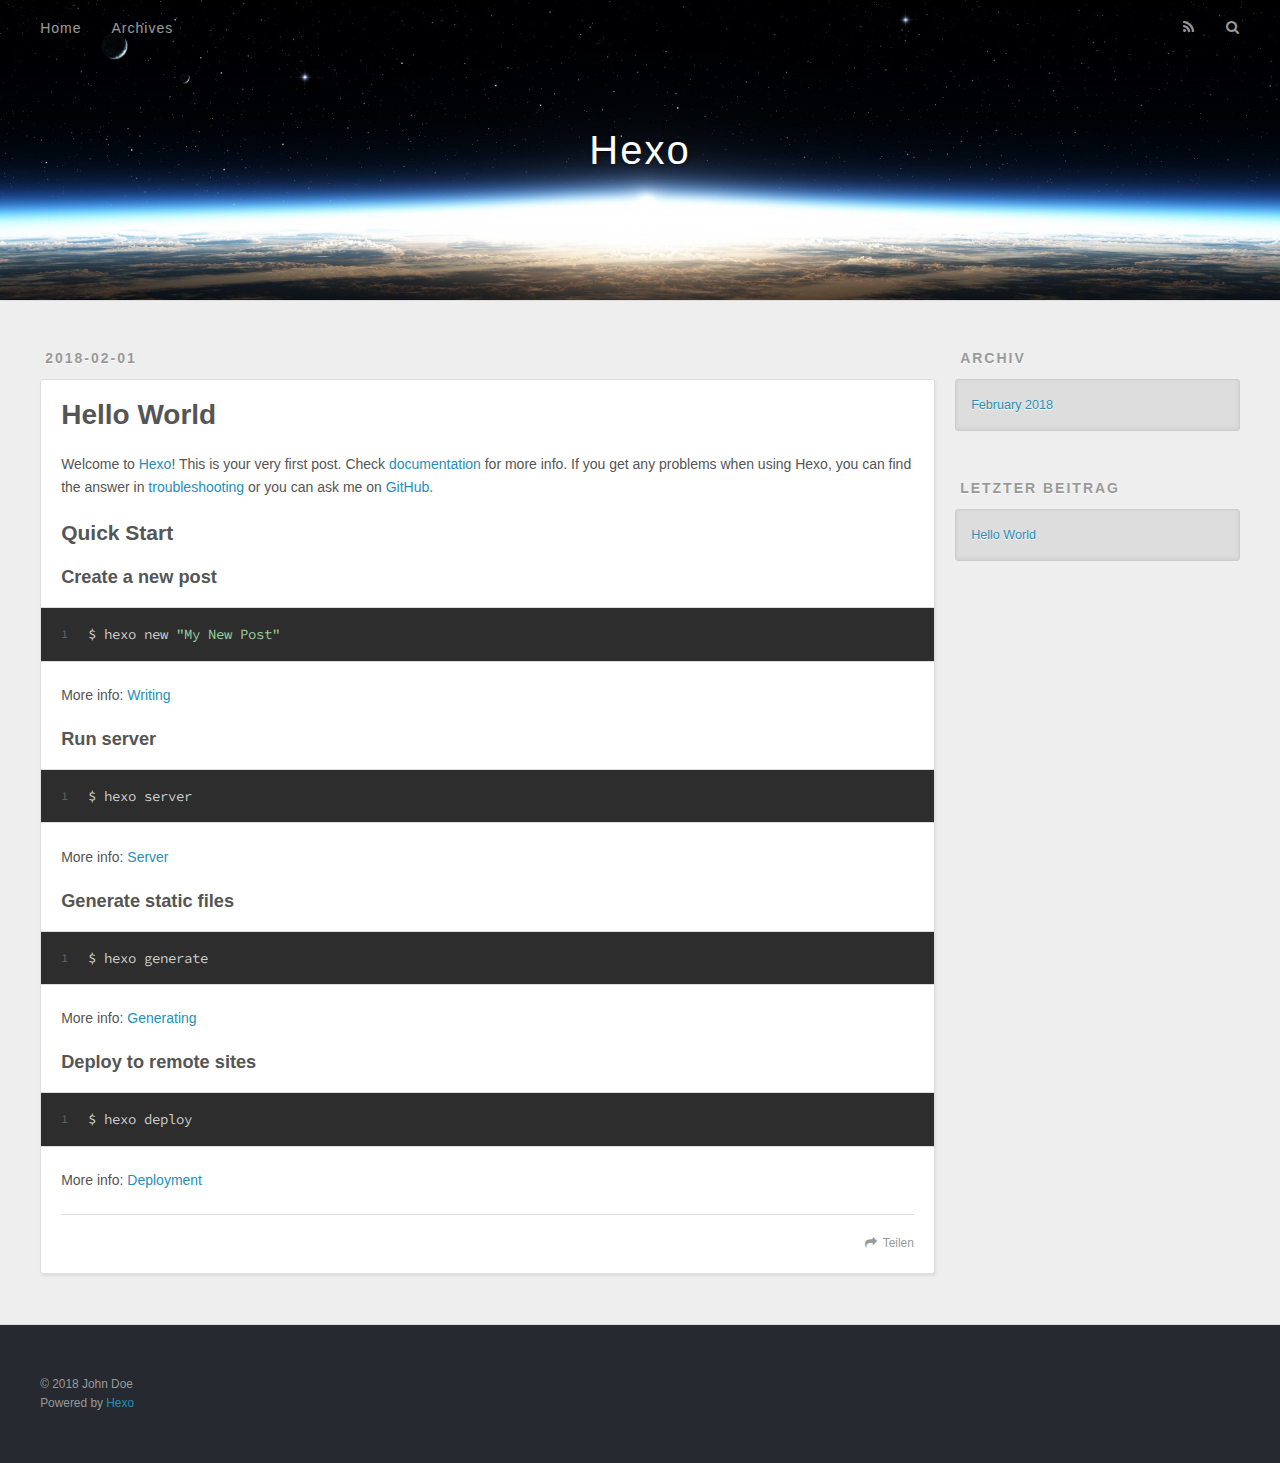
==== index.html @ 2f80a55a "Site updated: 2018-02-02 09:15:58" ====
<!DOCTYPE html>
<html>
<head>
  <meta charset="utf-8">
  

  
  <title>Hexo</title>
  <meta name="viewport" content="width=device-width, initial-scale=1, maximum-scale=1">
  <meta property="og:type" content="website">
<meta property="og:title" content="Hexo">
<meta property="og:url" content="http://yoursite.com/index.html">
<meta property="og:site_name" content="Hexo">
<meta name="twitter:card" content="summary">
<meta name="twitter:title" content="Hexo">
  
    <link rel="alternate" href="/atom.xml" title="Hexo" type="application/atom+xml">
  
  
    <link rel="icon" href="/favicon.png">
  
  
    <link href="//fonts.googleapis.com/css?family=Source+Code+Pro" rel="stylesheet" type="text/css">
  
  <link rel="stylesheet" href="/css/style.css">
</head>

<body>
  <div id="container">
    <div id="wrap">
      <header id="header">
  <div id="banner"></div>
  <div id="header-outer" class="outer">
    <div id="header-title" class="inner">
      <h1 id="logo-wrap">
        <a href="/" id="logo">Hexo</a>
      </h1>
      
    </div>
    <div id="header-inner" class="inner">
      <nav id="main-nav">
        <a id="main-nav-toggle" class="nav-icon"></a>
        
          <a class="main-nav-link" href="/">Home</a>
        
          <a class="main-nav-link" href="/archives">Archives</a>
        
      </nav>
      <nav id="sub-nav">
        
          <a id="nav-rss-link" class="nav-icon" href="/atom.xml" title="RSS Feed"></a>
        
        <a id="nav-search-btn" class="nav-icon" title="Suche"></a>
      </nav>
      <div id="search-form-wrap">
        <form action="//google.com/search" method="get" accept-charset="UTF-8" class="search-form"><input type="search" name="q" class="search-form-input" placeholder="Search"><button type="submit" class="search-form-submit">&#xF002;</button><input type="hidden" name="sitesearch" value="http://yoursite.com"></form>
      </div>
    </div>
  </div>
</header>
      <div class="outer">
        <section id="main">
  
    <article id="post-hello-world" class="article article-type-post" itemscope itemprop="blogPost">
  <div class="article-meta">
    <a href="/2018/02/01/hello-world/" class="article-date">
  <time datetime="2018-02-01T09:53:59.699Z" itemprop="datePublished">2018-02-01</time>
</a>
    
  </div>
  <div class="article-inner">
    
    
      <header class="article-header">
        
  
    <h1 itemprop="name">
      <a class="article-title" href="/2018/02/01/hello-world/">Hello World</a>
    </h1>
  

      </header>
    
    <div class="article-entry" itemprop="articleBody">
      
        <p>Welcome to <a href="https://hexo.io/" target="_blank" rel="noopener">Hexo</a>! This is your very first post. Check <a href="https://hexo.io/docs/" target="_blank" rel="noopener">documentation</a> for more info. If you get any problems when using Hexo, you can find the answer in <a href="https://hexo.io/docs/troubleshooting.html" target="_blank" rel="noopener">troubleshooting</a> or you can ask me on <a href="https://github.com/hexojs/hexo/issues" target="_blank" rel="noopener">GitHub</a>.</p>
<h2 id="Quick-Start"><a href="#Quick-Start" class="headerlink" title="Quick Start"></a>Quick Start</h2><h3 id="Create-a-new-post"><a href="#Create-a-new-post" class="headerlink" title="Create a new post"></a>Create a new post</h3><figure class="highlight bash"><table><tr><td class="gutter"><pre><span class="line">1</span><br></pre></td><td class="code"><pre><span class="line">$ hexo new <span class="string">"My New Post"</span></span><br></pre></td></tr></table></figure>
<p>More info: <a href="https://hexo.io/docs/writing.html" target="_blank" rel="noopener">Writing</a></p>
<h3 id="Run-server"><a href="#Run-server" class="headerlink" title="Run server"></a>Run server</h3><figure class="highlight bash"><table><tr><td class="gutter"><pre><span class="line">1</span><br></pre></td><td class="code"><pre><span class="line">$ hexo server</span><br></pre></td></tr></table></figure>
<p>More info: <a href="https://hexo.io/docs/server.html" target="_blank" rel="noopener">Server</a></p>
<h3 id="Generate-static-files"><a href="#Generate-static-files" class="headerlink" title="Generate static files"></a>Generate static files</h3><figure class="highlight bash"><table><tr><td class="gutter"><pre><span class="line">1</span><br></pre></td><td class="code"><pre><span class="line">$ hexo generate</span><br></pre></td></tr></table></figure>
<p>More info: <a href="https://hexo.io/docs/generating.html" target="_blank" rel="noopener">Generating</a></p>
<h3 id="Deploy-to-remote-sites"><a href="#Deploy-to-remote-sites" class="headerlink" title="Deploy to remote sites"></a>Deploy to remote sites</h3><figure class="highlight bash"><table><tr><td class="gutter"><pre><span class="line">1</span><br></pre></td><td class="code"><pre><span class="line">$ hexo deploy</span><br></pre></td></tr></table></figure>
<p>More info: <a href="https://hexo.io/docs/deployment.html" target="_blank" rel="noopener">Deployment</a></p>

      
    </div>
    <footer class="article-footer">
      <a data-url="http://yoursite.com/2018/02/01/hello-world/" data-id="cjd4bspwh0000u0qm6pnzemvw" class="article-share-link">Teilen</a>
      
      
    </footer>
  </div>
  
</article>


  


</section>
        
          <aside id="sidebar">
  
    

  
    

  
    
  
    
  <div class="widget-wrap">
    <h3 class="widget-title">Archiv</h3>
    <div class="widget">
      <ul class="archive-list"><li class="archive-list-item"><a class="archive-list-link" href="/archives/2018/02/">February 2018</a></li></ul>
    </div>
  </div>


  
    
  <div class="widget-wrap">
    <h3 class="widget-title">letzter Beitrag</h3>
    <div class="widget">
      <ul>
        
          <li>
            <a href="/2018/02/01/hello-world/">Hello World</a>
          </li>
        
      </ul>
    </div>
  </div>

  
</aside>
        
      </div>
      <footer id="footer">
  
  <div class="outer">
    <div id="footer-info" class="inner">
      &copy; 2018 John Doe<br>
      Powered by <a href="http://hexo.io/" target="_blank">Hexo</a>
    </div>
  </div>
</footer>
    </div>
    <nav id="mobile-nav">
  
    <a href="/" class="mobile-nav-link">Home</a>
  
    <a href="/archives" class="mobile-nav-link">Archives</a>
  
</nav>
    

<script src="//ajax.googleapis.com/ajax/libs/jquery/2.0.3/jquery.min.js"></script>


  <link rel="stylesheet" href="/fancybox/jquery.fancybox.css">
  <script src="/fancybox/jquery.fancybox.pack.js"></script>


<script src="/js/script.js"></script>



  </div>
</body>
</html>
---- css/style.css ----
body {
  width: 100%;
}
body:before,
body:after {
  content: "";
  display: table;
}
body:after {
  clear: both;
}
html,
body,
div,
span,
applet,
object,
iframe,
h1,
h2,
h3,
h4,
h5,
h6,
p,
blockquote,
pre,
a,
abbr,
acronym,
address,
big,
cite,
code,
del,
dfn,
em,
img,
ins,
kbd,
q,
s,
samp,
small,
strike,
strong,
sub,
sup,
tt,
var,
dl,
dt,
dd,
ol,
ul,
li,
fieldset,
form,
label,
legend,
table,
caption,
tbody,
tfoot,
thead,
tr,
th,
td {
  margin: 0;
  padding: 0;
  border: 0;
  outline: 0;
  font-weight: inherit;
  font-style: inherit;
  font-family: inherit;
  font-size: 100%;
  vertical-align: baseline;
}
body {
  line-height: 1;
  color: #000;
  background: #fff;
}
ol,
ul {
  list-style: none;
}
table {
  border-collapse: separate;
  border-spacing: 0;
  vertical-align: middle;
}
caption,
th,
td {
  text-align: left;
  font-weight: normal;
  vertical-align: middle;
}
a img {
  border: none;
}
input,
button {
  margin: 0;
  padding: 0;
}
input::-moz-focus-inner,
button::-moz-focus-inner {
  border: 0;
  padding: 0;
}
@font-face {
  font-family: FontAwesome;
  font-style: normal;
  font-weight: normal;
  src: url("fonts/fontawesome-webfont.eot?v=#4.0.3");
  src: url("fonts/fontawesome-webfont.eot?#iefix&v=#4.0.3") format("embedded-opentype"), url("fonts/fontawesome-webfont.woff?v=#4.0.3") format("woff"), url("fonts/fontawesome-webfont.ttf?v=#4.0.3") format("truetype"), url("fonts/fontawesome-webfont.svg#fontawesomeregular?v=#4.0.3") format("svg");
}
html,
body,
#container {
  height: 100%;
}
body {
  background: #eee;
  font: 14px -apple-system, BlinkMacSystemFont, "Segoe UI", "Roboto", "Oxygen", "Ubuntu", "Cantarell", "Fira Sans", "Droid Sans", "Helvetica Neue", sans-serif;
  -webkit-text-size-adjust: 100%;
}
.outer {
  max-width: 1220px;
  margin: 0 auto;
  padding: 0 20px;
}
.outer:before,
.outer:after {
  content: "";
  display: table;
}
.outer:after {
  clear: both;
}
.inner {
  display: inline;
  float: left;
  width: 98.33333333333333%;
  margin: 0 0.833333333333333%;
}
.left,
.alignleft {
  float: left;
}
.right,
.alignright {
  float: right;
}
.clear {
  clear: both;
}
#container {
  position: relative;
}
.mobile-nav-on {
  overflow: hidden;
}
#wrap {
  height: 100%;
  width: 100%;
  position: absolute;
  top: 0;
  left: 0;
  -webkit-transition: 0.2s ease-out;
  -moz-transition: 0.2s ease-out;
  -ms-transition: 0.2s ease-out;
  transition: 0.2s ease-out;
  z-index: 1;
  background: #eee;
}
.mobile-nav-on #wrap {
  left: 280px;
}
@media screen and (min-width: 768px) {
  #main {
    display: inline;
    float: left;
    width: 73.33333333333333%;
    margin: 0 0.833333333333333%;
  }
}
.article-date,
.article-category-link,
.archive-year,
.widget-title {
  text-decoration: none;
  text-transform: uppercase;
  letter-spacing: 2px;
  color: #999;
  margin-bottom: 1em;
  margin-left: 5px;
  line-height: 1em;
  text-shadow: 0 1px #fff;
  font-weight: bold;
}
.article-inner,
.archive-article-inner {
  background: #fff;
  -webkit-box-shadow: 1px 2px 3px #ddd;
  box-shadow: 1px 2px 3px #ddd;
  border: 1px solid #ddd;
  border-radius: 3px;
}
.article-entry h1,
.widget h1 {
  font-size: 2em;
}
.article-entry h2,
.widget h2 {
  font-size: 1.5em;
}
.article-entry h3,
.widget h3 {
  font-size: 1.3em;
}
.article-entry h4,
.widget h4 {
  font-size: 1.2em;
}
.article-entry h5,
.widget h5 {
  font-size: 1em;
}
.article-entry h6,
.widget h6 {
  font-size: 1em;
  color: #999;
}
.article-entry hr,
.widget hr {
  border: 1px dashed #ddd;
}
.article-entry strong,
.widget strong {
  font-weight: bold;
}
.article-entry em,
.widget em,
.article-entry cite,
.widget cite {
  font-style: italic;
}
.article-entry sup,
.widget sup,
.article-entry sub,
.widget sub {
  font-size: 0.75em;
  line-height: 0;
  position: relative;
  vertical-align: baseline;
}
.article-entry sup,
.widget sup {
  top: -0.5em;
}
.article-entry sub,
.widget sub {
  bottom: -0.2em;
}
.article-entry small,
.widget small {
  font-size: 0.85em;
}
.article-entry acronym,
.widget acronym,
.article-entry abbr,
.widget abbr {
  border-bottom: 1px dotted;
}
.article-entry ul,
.widget ul,
.article-entry ol,
.widget ol,
.article-entry dl,
.widget dl {
  margin: 0 20px;
  line-height: 1.6em;
}
.article-entry ul ul,
.widget ul ul,
.article-entry ol ul,
.widget ol ul,
.article-entry ul ol,
.widget ul ol,
.article-entry ol ol,
.widget ol ol {
  margin-top: 0;
  margin-bottom: 0;
}
.article-entry ul,
.widget ul {
  list-style: disc;
}
.article-entry ol,
.widget ol {
  list-style: decimal;
}
.article-entry dt,
.widget dt {
  font-weight: bold;
}
#header {
  height: 300px;
  position: relative;
  border-bottom: 1px solid #ddd;
}
#header:before,
#header:after {
  content: "";
  position: absolute;
  left: 0;
  right: 0;
  height: 40px;
}
#header:before {
  top: 0;
  background: -webkit-linear-gradient(rgba(0,0,0,0.2), transparent);
  background: -moz-linear-gradient(rgba(0,0,0,0.2), transparent);
  background: -ms-linear-gradient(rgba(0,0,0,0.2), transparent);
  background: linear-gradient(rgba(0,0,0,0.2), transparent);
}
#header:after {
  bottom: 0;
  background: -webkit-linear-gradient(transparent, rgba(0,0,0,0.2));
  background: -moz-linear-gradient(transparent, rgba(0,0,0,0.2));
  background: -ms-linear-gradient(transparent, rgba(0,0,0,0.2));
  background: linear-gradient(transparent, rgba(0,0,0,0.2));
}
#header-outer {
  height: 100%;
  position: relative;
}
#header-inner {
  position: relative;
  overflow: hidden;
}
#banner {
  position: absolute;
  top: 0;
  left: 0;
  width: 100%;
  height: 100%;
  background: url("images/banner.jpg") center #000;
  -webkit-background-size: cover;
  -moz-background-size: cover;
  background-size: cover;
  z-index: -1;
}
#header-title {
  text-align: center;
  height: 40px;
  position: absolute;
  top: 50%;
  left: 0;
  margin-top: -20px;
}
#logo,
#subtitle {
  text-decoration: none;
  color: #fff;
  font-weight: 300;
  text-shadow: 0 1px 4px rgba(0,0,0,0.3);
}
#logo {
  font-size: 40px;
  line-height: 40px;
  letter-spacing: 2px;
}
#subtitle {
  font-size: 16px;
  line-height: 16px;
  letter-spacing: 1px;
}
#subtitle-wrap {
  margin-top: 16px;
}
#main-nav {
  float: left;
  margin-left: -15px;
}
.nav-icon,
.main-nav-link {
  float: left;
  color: #fff;
  opacity: 0.6;
  text-decoration: none;
  text-shadow: 0 1px rgba(0,0,0,0.2);
  -webkit-transition: opacity 0.2s;
  -moz-transition: opacity 0.2s;
  -ms-transition: opacity 0.2s;
  transition: opacity 0.2s;
  display: block;
  padding: 20px 15px;
}
.nav-icon:hover,
.main-nav-link:hover {
  opacity: 1;
}
.nav-icon {
  font-family: FontAwesome;
  text-align: center;
  font-size: 14px;
  width: 14px;
  height: 14px;
  padding: 20px 15px;
  position: relative;
  cursor: pointer;
}
.main-nav-link {
  font-weight: 300;
  letter-spacing: 1px;
}
@media screen and (max-width: 479px) {
  .main-nav-link {
    display: none;
  }
}
#main-nav-toggle {
  display: none;
}
#main-nav-toggle:before {
  content: "\f0c9";
}
@media screen and (max-width: 479px) {
  #main-nav-toggle {
    display: block;
  }
}
#sub-nav {
  float: right;
  margin-right: -15px;
}
#nav-rss-link:before {
  content: "\f09e";
}
#nav-search-btn:before {
  content: "\f002";
}
#search-form-wrap {
  position: absolute;
  top: 15px;
  width: 150px;
  height: 30px;
  right: -150px;
  opacity: 0;
  -webkit-transition: 0.2s ease-out;
  -moz-transition: 0.2s ease-out;
  -ms-transition: 0.2s ease-out;
  transition: 0.2s ease-out;
}
#search-form-wrap.on {
  opacity: 1;
  right: 0;
}
@media screen and (max-width: 479px) {
  #search-form-wrap {
    width: 100%;
    right: -100%;
  }
}
.search-form {
  position: absolute;
  top: 0;
  left: 0;
  right: 0;
  background: #fff;
  padding: 5px 15px;
  border-radius: 15px;
  -webkit-box-shadow: 0 0 10px rgba(0,0,0,0.3);
  box-shadow: 0 0 10px rgba(0,0,0,0.3);
}
.search-form-input {
  border: none;
  background: none;
  color: #555;
  width: 100%;
  font: 13px -apple-system, BlinkMacSystemFont, "Segoe UI", "Roboto", "Oxygen", "Ubuntu", "Cantarell", "Fira Sans", "Droid Sans", "Helvetica Neue", sans-serif;
  outline: none;
}
.search-form-input::-webkit-search-results-decoration,
.search-form-input::-webkit-search-cancel-button {
  -webkit-appearance: none;
}
.search-form-submit {
  position: absolute;
  top: 50%;
  right: 10px;
  margin-top: -7px;
  font: 13px FontAwesome;
  border: none;
  background: none;
  color: #bbb;
  cursor: pointer;
}
.search-form-submit:hover,
.search-form-submit:focus {
  color: #777;
}
.article {
  margin: 50px 0;
}
.article-inner {
  overflow: hidden;
}
.article-meta:before,
.article-meta:after {
  content: "";
  display: table;
}
.article-meta:after {
  clear: both;
}
.article-date {
  float: left;
}
.article-category {
  float: left;
  line-height: 1em;
  color: #ccc;
  text-shadow: 0 1px #fff;
  margin-left: 8px;
}
.article-category:before {
  content: "\2022";
}
.article-category-link {
  margin: 0 12px 1em;
}
.article-header {
  padding: 20px 20px 0;
}
.article-title {
  text-decoration: none;
  font-size: 2em;
  font-weight: bold;
  color: #555;
  line-height: 1.1em;
  -webkit-transition: color 0.2s;
  -moz-transition: color 0.2s;
  -ms-transition: color 0.2s;
  transition: color 0.2s;
}
a.article-title:hover {
  color: #258fb8;
}
.article-entry {
  color: #555;
  padding: 0 20px;
}
.article-entry:before,
.article-entry:after {
  content: "";
  display: table;
}
.article-entry:after {
  clear: both;
}
.article-entry p,
.article-entry table {
  line-height: 1.6em;
  margin: 1.6em 0;
}
.article-entry h1,
.article-entry h2,
.article-entry h3,
.article-entry h4,
.article-entry h5,
.article-entry h6 {
  font-weight: bold;
}
.article-entry h1,
.article-entry h2,
.article-entry h3,
.article-entry h4,
.article-entry h5,
.article-entry h6 {
  line-height: 1.1em;
  margin: 1.1em 0;
}
.article-entry a {
  color: #258fb8;
  text-decoration: none;
}
.article-entry a:hover {
  text-decoration: underline;
}
.article-entry ul,
.article-entry ol,
.article-entry dl {
  margin-top: 1.6em;
  margin-bottom: 1.6em;
}
.article-entry img,
.article-entry video {
  max-width: 100%;
  height: auto;
  display: block;
  margin: auto;
}
.article-entry iframe {
  border: none;
}
.article-entry table {
  width: 100%;
  border-collapse: collapse;
  border-spacing: 0;
}
.article-entry th {
  font-weight: bold;
  border-bottom: 3px solid #ddd;
  padding-bottom: 0.5em;
}
.article-entry td {
  border-bottom: 1px solid #ddd;
  padding: 10px 0;
}
.article-entry blockquote {
  font-family: Georgia, "Times New Roman", serif;
  font-size: 1.4em;
  margin: 1.6em 20px;
  text-align: center;
}
.article-entry blockquote footer {
  font-size: 14px;
  margin: 1.6em 0;
  font-family: -apple-system, BlinkMacSystemFont, "Segoe UI", "Roboto", "Oxygen", "Ubuntu", "Cantarell", "Fira Sans", "Droid Sans", "Helvetica Neue", sans-serif;
}
.article-entry blockquote footer cite:before {
  content: "—";
  padding: 0 0.5em;
}
.article-entry .pullquote {
  text-align: left;
  width: 45%;
  margin: 0;
}
.article-entry .pullquote.left {
  margin-left: 0.5em;
  margin-right: 1em;
}
.article-entry .pullquote.right {
  margin-right: 0.5em;
  margin-left: 1em;
}
.article-entry .caption {
  color: #999;
  display: block;
  font-size: 0.9em;
  margin-top: 0.5em;
  position: relative;
  text-align: center;
}
.article-entry .video-container {
  position: relative;
  padding-top: 56.25%;
  height: 0;
  overflow: hidden;
}
.article-entry .video-container iframe,
.article-entry .video-container object,
.article-entry .video-container embed {
  position: absolute;
  top: 0;
  left: 0;
  width: 100%;
  height: 100%;
  margin-top: 0;
}
.article-more-link a {
  display: inline-block;
  line-height: 1em;
  padding: 6px 15px;
  border-radius: 15px;
  background: #eee;
  color: #999;
  text-shadow: 0 1px #fff;
  text-decoration: none;
}
.article-more-link a:hover {
  background: #258fb8;
  color: #fff;
  text-decoration: none;
  text-shadow: 0 1px #1e7293;
}
.article-footer {
  font-size: 0.85em;
  line-height: 1.6em;
  border-top: 1px solid #ddd;
  padding-top: 1.6em;
  margin: 0 20px 20px;
}
.article-footer:before,
.article-footer:after {
  content: "";
  display: table;
}
.article-footer:after {
  clear: both;
}
.article-footer a {
  color: #999;
  text-decoration: none;
}
.article-footer a:hover {
  color: #555;
}
.article-tag-list-item {
  float: left;
  margin-right: 10px;
}
.article-tag-list-link:before {
  content: "#";
}
.article-comment-link {
  float: right;
}
.article-comment-link:before {
  content: "\f075";
  font-family: FontAwesome;
  padding-right: 8px;
}
.article-share-link {
  cursor: pointer;
  float: right;
  margin-left: 20px;
}
.article-share-link:before {
  content: "\f064";
  font-family: FontAwesome;
  padding-right: 6px;
}
#article-nav {
  position: relative;
}
#article-nav:before,
#article-nav:after {
  content: "";
  display: table;
}
#article-nav:after {
  clear: both;
}
@media screen and (min-width: 768px) {
  #article-nav {
    margin: 50px 0;
  }
  #article-nav:before {
    width: 8px;
    height: 8px;
    position: absolute;
    top: 50%;
    left: 50%;
    margin-top: -4px;
    margin-left: -4px;
    content: "";
    border-radius: 50%;
    background: #ddd;
    -webkit-box-shadow: 0 1px 2px #fff;
    box-shadow: 0 1px 2px #fff;
  }
}
.article-nav-link-wrap {
  text-decoration: none;
  text-shadow: 0 1px #fff;
  color: #999;
  -webkit-box-sizing: border-box;
  -moz-box-sizing: border-box;
  box-sizing: border-box;
  margin-top: 50px;
  text-align: center;
  display: block;
}
.article-nav-link-wrap:hover {
  color: #555;
}
@media screen and (min-width: 768px) {
  .article-nav-link-wrap {
    width: 50%;
    margin-top: 0;
  }
}
@media screen and (min-width: 768px) {
  #article-nav-newer {
    float: left;
    text-align: right;
    padding-right: 20px;
  }
}
@media screen and (min-width: 768px) {
  #article-nav-older {
    float: right;
    text-align: left;
    padding-left: 20px;
  }
}
.article-nav-caption {
  text-transform: uppercase;
  letter-spacing: 2px;
  color: #ddd;
  line-height: 1em;
  font-weight: bold;
}
#article-nav-newer .article-nav-caption {
  margin-right: -2px;
}
.article-nav-title {
  font-size: 0.85em;
  line-height: 1.6em;
  margin-top: 0.5em;
}
.article-share-box {
  position: absolute;
  display: none;
  background: #fff;
  -webkit-box-shadow: 1px 2px 10px rgba(0,0,0,0.2);
  box-shadow: 1px 2px 10px rgba(0,0,0,0.2);
  border-radius: 3px;
  margin-left: -145px;
  overflow: hidden;
  z-index: 1;
}
.article-share-box.on {
  display: block;
}
.article-share-input {
  width: 100%;
  background: none;
  -webkit-box-sizing: border-box;
  -moz-box-sizing: border-box;
  box-sizing: border-box;
  font: 14px -apple-system, BlinkMacSystemFont, "Segoe UI", "Roboto", "Oxygen", "Ubuntu", "Cantarell", "Fira Sans", "Droid Sans", "Helvetica Neue", sans-serif;
  padding: 0 15px;
  color: #555;
  outline: none;
  border: 1px solid #ddd;
  border-radius: 3px 3px 0 0;
  height: 36px;
  line-height: 36px;
}
.article-share-links {
  background: #eee;
}
.article-share-links:before,
.article-share-links:after {
  content: "";
  display: table;
}
.article-share-links:after {
  clear: both;
}
.article-share-twitter,
.article-share-facebook,
.article-share-pinterest,
.article-share-google {
  width: 50px;
  height: 36px;
  display: block;
  float: left;
  position: relative;
  color: #999;
  text-shadow: 0 1px #fff;
}
.article-share-twitter:before,
.article-share-facebook:before,
.article-share-pinterest:before,
.article-share-google:before {
  font-size: 20px;
  font-family: FontAwesome;
  width: 20px;
  height: 20px;
  position: absolute;
  top: 50%;
  left: 50%;
  margin-top: -10px;
  margin-left: -10px;
  text-align: center;
}
.article-share-twitter:hover,
.article-share-facebook:hover,
.article-share-pinterest:hover,
.article-share-google:hover {
  color: #fff;
}
.article-share-twitter:before {
  content: "\f099";
}
.article-share-twitter:hover {
  background: #00aced;
  text-shadow: 0 1px #008abe;
}
.article-share-facebook:before {
  content: "\f09a";
}
.article-share-facebook:hover {
  background: #3b5998;
  text-shadow: 0 1px #2f477a;
}
.article-share-pinterest:before {
  content: "\f0d2";
}
.article-share-pinterest:hover {
  background: #cb2027;
  text-shadow: 0 1px #a21a1f;
}
.article-share-google:before {
  content: "\f0d5";
}
.article-share-google:hover {
  background: #dd4b39;
  text-shadow: 0 1px #be3221;
}
.article-gallery {
  background: #000;
  position: relative;
}
.article-gallery-photos {
  position: relative;
  overflow: hidden;
}
.article-gallery-img {
  display: none;
  max-width: 100%;
}
.article-gallery-img:first-child {
  display: block;
}
.article-gallery-img.loaded {
  position: absolute;
  display: block;
}
.article-gallery-img img {
  display: block;
  max-width: 100%;
  margin: 0 auto;
}
#comments {
  background: #fff;
  -webkit-box-shadow: 1px 2px 3px #ddd;
  box-shadow: 1px 2px 3px #ddd;
  padding: 20px;
  border: 1px solid #ddd;
  border-radius: 3px;
  margin: 50px 0;
}
#comments a {
  color: #258fb8;
}
.archives-wrap {
  margin: 50px 0;
}
.archives:before,
.archives:after {
  content: "";
  display: table;
}
.archives:after {
  clear: both;
}
.archive-year-wrap {
  margin-bottom: 1em;
}
.archives {
  -webkit-column-gap: 10px;
  -moz-column-gap: 10px;
  column-gap: 10px;
}
@media screen and (min-width: 480px) and (max-width: 767px) {
  .archives {
    -webkit-column-count: 2;
    -moz-column-count: 2;
    column-count: 2;
  }
}
@media screen and (min-width: 768px) {
  .archives {
    -webkit-column-count: 3;
    -moz-column-count: 3;
    column-count: 3;
  }
}
.archive-article {
  -webkit-column-break-inside: avoid;
  page-break-inside: avoid;
  overflow: hidden;
  break-inside: avoid-column;
}
.archive-article-inner {
  padding: 10px;
  margin-bottom: 15px;
}
.archive-article-title {
  text-decoration: none;
  font-weight: bold;
  color: #555;
  -webkit-transition: color 0.2s;
  -moz-transition: color 0.2s;
  -ms-transition: color 0.2s;
  transition: color 0.2s;
  line-height: 1.6em;
}
.archive-article-title:hover {
  color: #258fb8;
}
.archive-article-footer {
  margin-top: 1em;
}
.archive-article-date {
  color: #999;
  text-decoration: none;
  font-size: 0.85em;
  line-height: 1em;
  margin-bottom: 0.5em;
  display: block;
}
#page-nav {
  margin: 50px auto;
  background: #fff;
  -webkit-box-shadow: 1px 2px 3px #ddd;
  box-shadow: 1px 2px 3px #ddd;
  border: 1px solid #ddd;
  border-radius: 3px;
  text-align: center;
  color: #999;
  overflow: hidden;
}
#page-nav:before,
#page-nav:after {
  content: "";
  display: table;
}
#page-nav:after {
  clear: both;
}
#page-nav a,
#page-nav span {
  padding: 10px 20px;
  line-height: 1;
  height: 2ex;
}
#page-nav a {
  color: #999;
  text-decoration: none;
}
#page-nav a:hover {
  background: #999;
  color: #fff;
}
#page-nav .prev {
  float: left;
}
#page-nav .next {
  float: right;
}
#page-nav .page-number {
  display: inline-block;
}
@media screen and (max-width: 479px) {
  #page-nav .page-number {
    display: none;
  }
}
#page-nav .current {
  color: #555;
  font-weight: bold;
}
#page-nav .space {
  color: #ddd;
}
#footer {
  background: #262a30;
  padding: 50px 0;
  border-top: 1px solid #ddd;
  color: #999;
}
#footer a {
  color: #258fb8;
  text-decoration: none;
}
#footer a:hover {
  text-decoration: underline;
}
#footer-info {
  line-height: 1.6em;
  font-size: 0.85em;
}
.article-entry pre,
.article-entry .highlight {
  background: #2d2d2d;
  margin: 0 -20px;
  padding: 15px 20px;
  border-style: solid;
  border-color: #ddd;
  border-width: 1px 0;
  overflow: auto;
  color: #ccc;
  line-height: 22.400000000000002px;
}
.article-entry .highlight .gutter pre,
.article-entry .gist .gist-file .gist-data .line-numbers {
  color: #666;
  font-size: 0.85em;
}
.article-entry pre,
.article-entry code {
  font-family: "Source Code Pro", Consolas, Monaco, Menlo, Consolas, monospace;
}
.article-entry code {
  background: #eee;
  text-shadow: 0 1px #fff;
  padding: 0 0.3em;
}
.article-entry pre code {
  background: none;
  text-shadow: none;
  padding: 0;
}
.article-entry .highlight pre {
  border: none;
  margin: 0;
  padding: 0;
}
.article-entry .highlight table {
  margin: 0;
  width: auto;
}
.article-entry .highlight td {
  border: none;
  padding: 0;
}
.article-entry .highlight figcaption {
  font-size: 0.85em;
  color: #999;
  line-height: 1em;
  margin-bottom: 1em;
}
.article-entry .highlight figcaption:before,
.article-entry .highlight figcaption:after {
  content: "";
  display: table;
}
.article-entry .highlight figcaption:after {
  clear: both;
}
.article-entry .highlight figcaption a {
  float: right;
}
.article-entry .highlight .gutter pre {
  text-align: right;
  padding-right: 20px;
}
.article-entry .highlight .line {
  height: 22.400000000000002px;
}
.article-entry .highlight .line.marked {
  background: #515151;
}
.article-entry .gist {
  margin: 0 -20px;
  border-style: solid;
  border-color: #ddd;
  border-width: 1px 0;
  background: #2d2d2d;
  padding: 15px 20px 15px 0;
}
.article-entry .gist .gist-file {
  border: none;
  font-family: "Source Code Pro", Consolas, Monaco, Menlo, Consolas, monospace;
  margin: 0;
}
.article-entry .gist .gist-file .gist-data {
  background: none;
  border: none;
}
.article-entry .gist .gist-file .gist-data .line-numbers {
  background: none;
  border: none;
  padding: 0 20px 0 0;
}
.article-entry .gist .gist-file .gist-data .line-data {
  padding: 0 !important;
}
.article-entry .gist .gist-file .highlight {
  margin: 0;
  padding: 0;
  border: none;
}
.article-entry .gist .gist-file .gist-meta {
  background: #2d2d2d;
  color: #999;
  font: 0.85em -apple-system, BlinkMacSystemFont, "Segoe UI", "Roboto", "Oxygen", "Ubuntu", "Cantarell", "Fira Sans", "Droid Sans", "Helvetica Neue", sans-serif;
  text-shadow: 0 0;
  padding: 0;
  margin-top: 1em;
  margin-left: 20px;
}
.article-entry .gist .gist-file .gist-meta a {
  color: #258fb8;
  font-weight: normal;
}
.article-entry .gist .gist-file .gist-meta a:hover {
  text-decoration: underline;
}
pre .comment,
pre .title {
  color: #999;
}
pre .variable,
pre .attribute,
pre .tag,
pre .regexp,
pre .ruby .constant,
pre .xml .tag .title,
pre .xml .pi,
pre .xml .doctype,
pre .html .doctype,
pre .css .id,
pre .css .class,
pre .css .pseudo {
  color: #f2777a;
}
pre .number,
pre .preprocessor,
pre .built_in,
pre .literal,
pre .params,
pre .constant {
  color: #f99157;
}
pre .class,
pre .ruby .class .title,
pre .css .rules .attribute {
  color: #9c9;
}
pre .string,
pre .value,
pre .inheritance,
pre .header,
pre .ruby .symbol,
pre .xml .cdata {
  color: #9c9;
}
pre .css .hexcolor {
  color: #6cc;
}
pre .function,
pre .python .decorator,
pre .python .title,
pre .ruby .function .title,
pre .ruby .title .keyword,
pre .perl .sub,
pre .javascript .title,
pre .coffeescript .title {
  color: #69c;
}
pre .keyword,
pre .javascript .function {
  color: #c9c;
}
@media screen and (max-width: 479px) {
  #mobile-nav {
    position: absolute;
    top: 0;
    left: 0;
    width: 280px;
    height: 100%;
    background: #191919;
    border-right: 1px solid #fff;
  }
}
@media screen and (max-width: 479px) {
  .mobile-nav-link {
    display: block;
    color: #999;
    text-decoration: none;
    padding: 15px 20px;
    font-weight: bold;
  }
  .mobile-nav-link:hover {
    color: #fff;
  }
}
@media screen and (min-width: 768px) {
  #sidebar {
    display: inline;
    float: left;
    width: 23.333333333333332%;
    margin: 0 0.833333333333333%;
  }
}
.widget-wrap {
  margin: 50px 0;
}
.widget {
  color: #777;
  text-shadow: 0 1px #fff;
  background: #ddd;
  -webkit-box-shadow: 0 -1px 4px #ccc inset;
  box-shadow: 0 -1px 4px #ccc inset;
  border: 1px solid #ccc;
  padding: 15px;
  border-radius: 3px;
}
.widget a {
  color: #258fb8;
  text-decoration: none;
}
.widget a:hover {
  text-decoration: underline;
}
.widget ul ul,
.widget ol ul,
.widget dl ul,
.widget ul ol,
.widget ol ol,
.widget dl ol,
.widget ul dl,
.widget ol dl,
.widget dl dl {
  margin-left: 15px;
  list-style: disc;
}
.widget {
  line-height: 1.6em;
  word-wrap: break-word;
  font-size: 0.9em;
}
.widget ul,
.widget ol {
  list-style: none;
  margin: 0;
}
.widget ul ul,
.widget ol ul,
.widget ul ol,
.widget ol ol {
  margin: 0 20px;
}
.widget ul ul,
.widget ol ul {
  list-style: disc;
}
.widget ul ol,
.widget ol ol {
  list-style: decimal;
}
.category-list-count,
.tag-list-count,
.archive-list-count {
  padding-left: 5px;
  color: #999;
  font-size: 0.85em;
}
.category-list-count:before,
.tag-list-count:before,
.archive-list-count:before {
  content: "(";
}
.category-list-count:after,
.tag-list-count:after,
.archive-list-count:after {
  content: ")";
}
.tagcloud a {
  margin-right: 5px;
  display: inline-block;
}
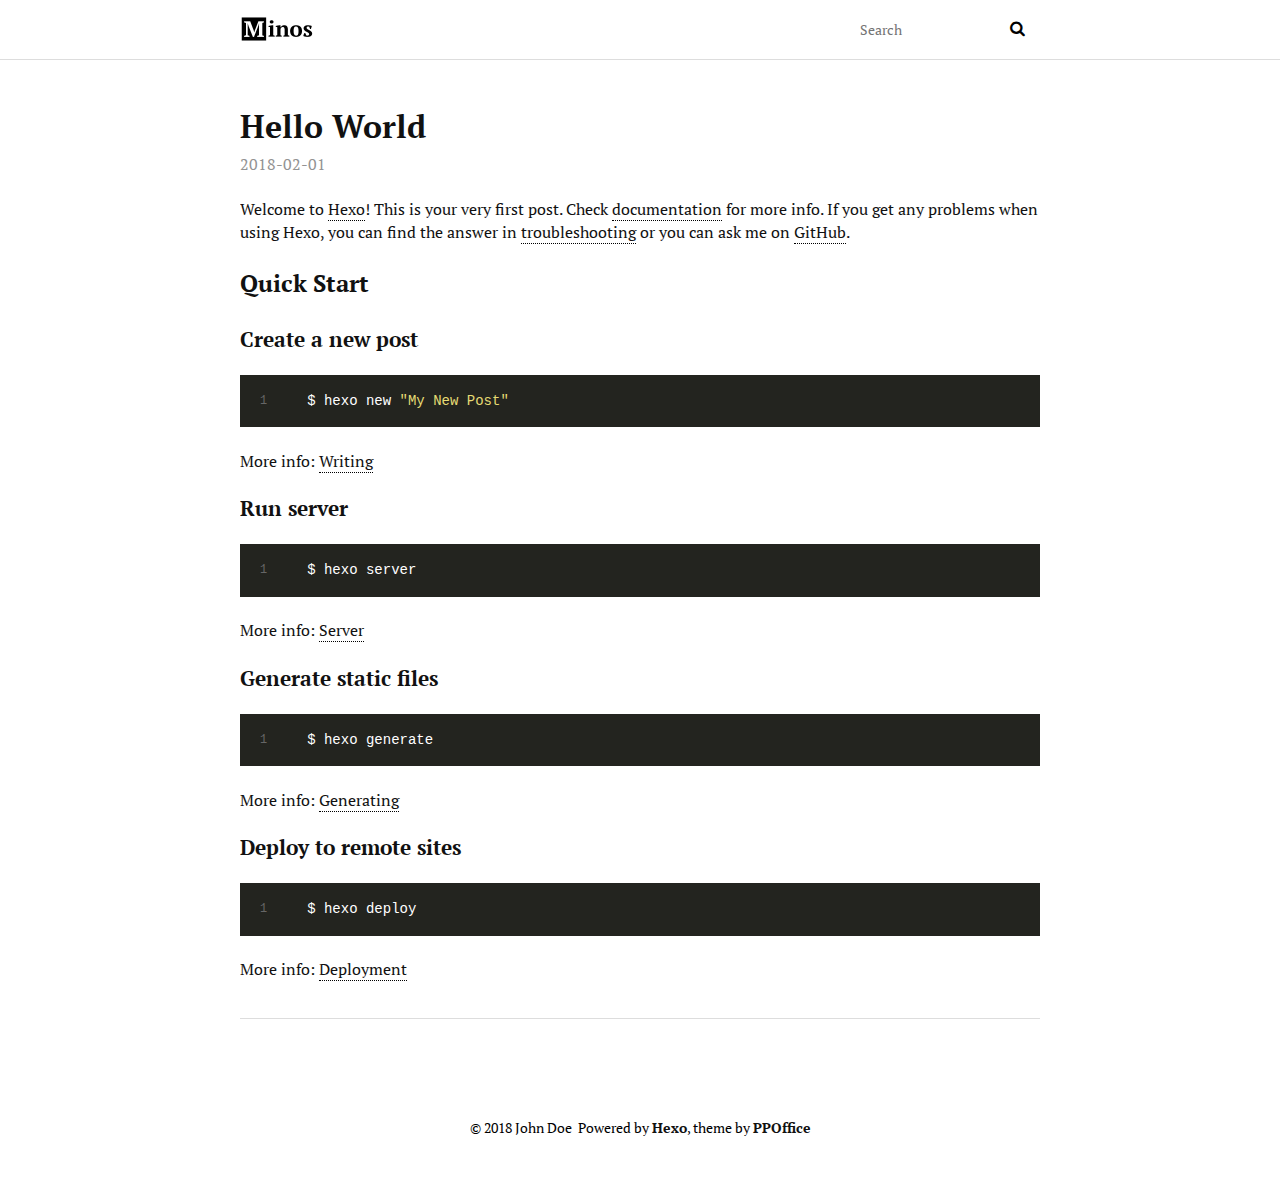
==== commit 1a2ce58c: "Site updated: 2018-02-02 16:20:44" ====
--- a/index.html
+++ b/index.html
@@ -2,8 +2,6 @@
 <html>
 <head>
   <meta charset="utf-8">
-  
-
   
   <title>Hexo</title>
   <meta name="viewport" content="width=device-width, initial-scale=1, maximum-scale=1">
@@ -14,60 +12,34 @@
 <meta name="twitter:card" content="summary">
 <meta name="twitter:title" content="Hexo">
   
-    <link rel="alternate" href="/atom.xml" title="Hexo" type="application/atom+xml">
   
+  <link rel="stylesheet" href="/webfonts/ptserif/main.css">
+  <link rel="stylesheet" href="/webfonts/ptserif/source-code-pro.css">
+  <link rel="stylesheet" href="/css/style.css">
   
-    <link rel="icon" href="/favicon.png">
-  
-  
-    <link href="//fonts.googleapis.com/css?family=Source+Code+Pro" rel="stylesheet" type="text/css">
-  
-  <link rel="stylesheet" href="/css/style.css">
+
 </head>
 
 <body>
   <div id="container">
-    <div id="wrap">
-      <header id="header">
-  <div id="banner"></div>
+    <header id="header">
   <div id="header-outer" class="outer">
-    <div id="header-title" class="inner">
-      <h1 id="logo-wrap">
-        <a href="/" id="logo">Hexo</a>
-      </h1>
-      
-    </div>
     <div id="header-inner" class="inner">
+      <a id="main-nav-toggle" class="nav-icon" href="javascript:;"></a>
+      <a id="logo" class="logo" href="/"></a>
       <nav id="main-nav">
-        <a id="main-nav-toggle" class="nav-icon"></a>
-        
-          <a class="main-nav-link" href="/">Home</a>
-        
-          <a class="main-nav-link" href="/archives">Archives</a>
         
       </nav>
       <nav id="sub-nav">
-        
-          <a id="nav-rss-link" class="nav-icon" href="/atom.xml" title="RSS Feed"></a>
-        
-        <a id="nav-search-btn" class="nav-icon" title="Suche"></a>
+        <div id="search-form-wrap">
+          <form action="//google.com/search" method="get" accept-charset="UTF-8" class="search-form"><input type="search" name="q" class="search-form-input" placeholder="Search"><button type="submit" class="search-form-submit">&#xF002;</button><input type="hidden" name="sitesearch" value="http://yoursite.com"></form>
+        </div>
       </nav>
-      <div id="search-form-wrap">
-        <form action="//google.com/search" method="get" accept-charset="UTF-8" class="search-form"><input type="search" name="q" class="search-form-input" placeholder="Search"><button type="submit" class="search-form-submit">&#xF002;</button><input type="hidden" name="sitesearch" value="http://yoursite.com"></form>
-      </div>
     </div>
   </div>
 </header>
-      <div class="outer">
-        <section id="main">
-  
-    <article id="post-hello-world" class="article article-type-post" itemscope itemprop="blogPost">
-  <div class="article-meta">
-    <a href="/2018/02/01/hello-world/" class="article-date">
-  <time datetime="2018-02-01T09:53:59.699Z" itemprop="datePublished">2018-02-01</time>
-</a>
-    
-  </div>
+    <section id="main" class="outer">
+      <article id="post-hello-world" class="article article-type-post" itemscope itemprop="blogPost">
   <div class="article-inner">
     
     
@@ -81,6 +53,13 @@
 
       </header>
     
+    <div class="article-meta">
+      <a href="/2018/02/01/hello-world/" class="article-date">
+  <time datetime="2018-02-01T09:53:59.699Z" itemprop="datePublished">2018-02-01</time>
+</a>
+      
+      
+    </div>
     <div class="article-entry" itemprop="articleBody">
       
         <p>Welcome to <a href="https://hexo.io/" target="_blank" rel="noopener">Hexo</a>! This is your very first post. Check <a href="https://hexo.io/docs/" target="_blank" rel="noopener">documentation</a> for more info. If you get any problems when using Hexo, you can find the answer in <a href="https://hexo.io/docs/troubleshooting.html" target="_blank" rel="noopener">troubleshooting</a> or you can ask me on <a href="https://github.com/hexojs/hexo/issues" target="_blank" rel="noopener">GitHub</a>.</p>
@@ -95,89 +74,36 @@
 
       
     </div>
-    <footer class="article-footer">
-      <a data-url="http://yoursite.com/2018/02/01/hello-world/" data-id="cjd4bspwh0000u0qm6pnzemvw" class="article-share-link">Teilen</a>
-      
-      
-    </footer>
+    
+    
   </div>
   
 </article>
 
 
-  
 
 
-</section>
-        
-          <aside id="sidebar">
-  
-    
-
-  
-    
-
-  
-    
-  
-    
-  <div class="widget-wrap">
-    <h3 class="widget-title">Archiv</h3>
-    <div class="widget">
-      <ul class="archive-list"><li class="archive-list-item"><a class="archive-list-link" href="/archives/2018/02/">February 2018</a></li></ul>
-    </div>
-  </div>
 
 
-  
-    
-  <div class="widget-wrap">
-    <h3 class="widget-title">letzter Beitrag</h3>
-    <div class="widget">
-      <ul>
-        
-          <li>
-            <a href="/2018/02/01/hello-world/">Hello World</a>
-          </li>
-        
-      </ul>
-    </div>
-  </div>
 
-  
-</aside>
-        
-      </div>
-      <footer id="footer">
+
+    </section>
+    <footer id="footer">
   
   <div class="outer">
     <div id="footer-info" class="inner">
-      &copy; 2018 John Doe<br>
-      Powered by <a href="http://hexo.io/" target="_blank">Hexo</a>
+      &copy; 2018 John Doe&nbsp;
+      Powered by <a href="http://hexo.io/" target="_blank">Hexo</a>, theme by <a href="http://github.com/ppoffice">PPOffice</a>
     </div>
   </div>
 </footer>
-    </div>
-    <nav id="mobile-nav">
-  
-    <a href="/" class="mobile-nav-link">Home</a>
-  
-    <a href="/archives" class="mobile-nav-link">Archives</a>
-  
-</nav>
     
 
-<script src="//ajax.googleapis.com/ajax/libs/jquery/2.0.3/jquery.min.js"></script>
+<script src="/js/jquery.min.js"></script>
 
-
-  <link rel="stylesheet" href="/fancybox/jquery.fancybox.css">
-  <script src="/fancybox/jquery.fancybox.pack.js"></script>
 
 
 <script src="/js/script.js"></script>
-
-
-
   </div>
 </body>
 </html>--- a/webfonts/ptserif/main.css
+++ b/webfonts/ptserif/main.css
@@ -0,0 +1,96 @@
+/* cyrillic-ext */
+@font-face {
+  font-family: 'PT Serif';
+  font-style: normal;
+  font-weight: 400;
+  src: local('PT Serif'), local('PTSerif-Regular'), url(fonts/5hX15RUpPERmeybVlLQEWBTbgVql8nDJpwnrE27mub0.woff2) format('woff2');
+  unicode-range: U+0460-052F, U+20B4, U+2DE0-2DFF, U+A640-A69F;
+}
+/* cyrillic */
+@font-face {
+  font-family: 'PT Serif';
+  font-style: normal;
+  font-weight: 400;
+  src: local('PT Serif'), local('PTSerif-Regular'), url(fonts/fU0HAfLiPHGlZhZpY6M7dBTbgVql8nDJpwnrE27mub0.woff2) format('woff2');
+  unicode-range: U+0400-045F, U+0490-0491, U+04B0-04B1, U+2116;
+}
+/* latin-ext */
+@font-face {
+  font-family: 'PT Serif';
+  font-style: normal;
+  font-weight: 400;
+  src: local('PT Serif'), local('PTSerif-Regular'), url(fonts/CPRt--GVMETgA6YEaoGitxTbgVql8nDJpwnrE27mub0.woff2) format('woff2');
+  unicode-range: U+0100-024F, U+1E00-1EFF, U+20A0-20AB, U+20AD-20CF, U+2C60-2C7F, U+A720-A7FF;
+}
+/* latin */
+@font-face {
+  font-family: 'PT Serif';
+  font-style: normal;
+  font-weight: 400;
+  src: local('PT Serif'), local('PTSerif-Regular'), url(fonts/I-OtoJZa3TeyH6D9oli3ifesZW2xOQ-xsNqO47m55DA.woff2) format('woff2');
+  unicode-range: U+0000-00FF, U+0131, U+0152-0153, U+02C6, U+02DA, U+02DC, U+2000-206F, U+2074, U+20AC, U+2212, U+2215, U+E0FF, U+EFFD, U+F000;
+}
+/* cyrillic-ext */
+@font-face {
+  font-family: 'PT Serif';
+  font-style: normal;
+  font-weight: 700;
+  src: local('PT Serif Bold'), local('PTSerif-Bold'), url(fonts/QABk9IxT-LFTJ_dQzv7xpDTOQ_MqJVwkKsUn0wKzc2I.woff2) format('woff2');
+  unicode-range: U+0460-052F, U+20B4, U+2DE0-2DFF, U+A640-A69F;
+}
+/* cyrillic */
+@font-face {
+  font-family: 'PT Serif';
+  font-style: normal;
+  font-weight: 700;
+  src: local('PT Serif Bold'), local('PTSerif-Bold'), url(fonts/QABk9IxT-LFTJ_dQzv7xpDUj_cnvWIuuBMVgbX098Mw.woff2) format('woff2');
+  unicode-range: U+0400-045F, U+0490-0491, U+04B0-04B1, U+2116;
+}
+/* latin-ext */
+@font-face {
+  font-family: 'PT Serif';
+  font-style: normal;
+  font-weight: 700;
+  src: local('PT Serif Bold'), local('PTSerif-Bold'), url(fonts/QABk9IxT-LFTJ_dQzv7xpCYE0-AqJ3nfInTTiDXDjU4.woff2) format('woff2');
+  unicode-range: U+0100-024F, U+1E00-1EFF, U+20A0-20AB, U+20AD-20CF, U+2C60-2C7F, U+A720-A7FF;
+}
+/* latin */
+@font-face {
+  font-family: 'PT Serif';
+  font-style: normal;
+  font-weight: 700;
+  src: local('PT Serif Bold'), local('PTSerif-Bold'), url(fonts/QABk9IxT-LFTJ_dQzv7xpI4P5ICox8Kq3LLUNMylGO4.woff2) format('woff2');
+  unicode-range: U+0000-00FF, U+0131, U+0152-0153, U+02C6, U+02DA, U+02DC, U+2000-206F, U+2074, U+20AC, U+2212, U+2215, U+E0FF, U+EFFD, U+F000;
+}
+/* cyrillic-ext */
+@font-face {
+  font-family: 'PT Serif';
+  font-style: italic;
+  font-weight: 400;
+  src: local('PT Serif Italic'), local('PTSerif-Italic'), url(fonts/O_WhD9hODL16N4KLHLX7xSEAvth_LlrfE80CYdSH47w.woff2) format('woff2');
+  unicode-range: U+0460-052F, U+20B4, U+2DE0-2DFF, U+A640-A69F;
+}
+/* cyrillic */
+@font-face {
+  font-family: 'PT Serif';
+  font-style: italic;
+  font-weight: 400;
+  src: local('PT Serif Italic'), local('PTSerif-Italic'), url(fonts/3Nwg9VzlwLXPq3fNKwVRMCEAvth_LlrfE80CYdSH47w.woff2) format('woff2');
+  unicode-range: U+0400-045F, U+0490-0491, U+04B0-04B1, U+2116;
+}
+/* latin-ext */
+@font-face {
+  font-family: 'PT Serif';
+  font-style: italic;
+  font-weight: 400;
+  src: local('PT Serif Italic'), local('PTSerif-Italic'), url(fonts/b31S45a_TNgaBApZhTgE6CEAvth_LlrfE80CYdSH47w.woff2) format('woff2');
+  unicode-range: U+0100-024F, U+1E00-1EFF, U+20A0-20AB, U+20AD-20CF, U+2C60-2C7F, U+A720-A7FF;
+}
+/* latin */
+@font-face {
+  font-family: 'PT Serif';
+  font-style: italic;
+  font-weight: 400;
+  src: local('PT Serif Italic'), local('PTSerif-Italic'), url(fonts/03aPdn7fFF3H6ngCgAlQzPk_vArhqVIZ0nv9q090hN8.woff2) format('woff2');
+  unicode-range: U+0000-00FF, U+0131, U+0152-0153, U+02C6, U+02DA, U+02DC, U+2000-206F, U+2074, U+20AC, U+2212, U+2215, U+E0FF, U+EFFD, U+F000;
+}
--- a/css/style.css
+++ b/css/style.css
@@ -1,14 +1,3 @@
-body {
-  width: 100%;
-}
-body:before,
-body:after {
-  content: "";
-  display: table;
-}
-body:after {
-  clear: both;
-}
 html,
 body,
 div,
@@ -104,6 +93,7 @@
 button {
   margin: 0;
   padding: 0;
+  font: 16px 'PT Serif', 'STZhongsong', '华文中宋', 'Microsoft Yahei', serif;
 }
 input::-moz-focus-inner,
 button::-moz-focus-inner {
@@ -123,14 +113,13 @@
   height: 100%;
 }
 body {
-  background: #eee;
-  font: 14px -apple-system, BlinkMacSystemFont, "Segoe UI", "Roboto", "Oxygen", "Ubuntu", "Cantarell", "Fira Sans", "Droid Sans", "Helvetica Neue", sans-serif;
+  background: #fff;
+  font: 16px 'PT Serif', 'STZhongsong', '华文中宋', 'Microsoft Yahei', serif;
   -webkit-text-size-adjust: 100%;
 }
 .outer {
-  max-width: 1220px;
+  max-width: 800px;
   margin: 0 auto;
-  padding: 0 20px;
 }
 .outer:before,
 .outer:after {
@@ -140,11 +129,10 @@
 .outer:after {
   clear: both;
 }
-.inner {
-  display: inline;
-  float: left;
-  width: 98.33333333333333%;
-  margin: 0 0.833333333333333%;
+@media screen and (max-width: 839px) {
+  .outer {
+    padding: 0 20px;
+  }
 }
 .left,
 .alignleft {
@@ -160,179 +148,142 @@
 #container {
   position: relative;
 }
-.mobile-nav-on {
-  overflow: hidden;
-}
-#wrap {
-  height: 100%;
-  width: 100%;
-  position: absolute;
-  top: 0;
-  left: 0;
-  -webkit-transition: 0.2s ease-out;
-  -moz-transition: 0.2s ease-out;
-  -ms-transition: 0.2s ease-out;
-  transition: 0.2s ease-out;
-  z-index: 1;
-  background: #eee;
-}
-.mobile-nav-on #wrap {
-  left: 280px;
-}
-@media screen and (min-width: 768px) {
-  #main {
-    display: inline;
-    float: left;
-    width: 73.33333333333333%;
-    margin: 0 0.833333333333333%;
-  }
-}
-.article-date,
-.article-category-link,
-.archive-year,
-.widget-title {
+.logo {
+  width: 94px;
+  height: 57px;
+  background-image: url("images/logo.png");
+  -webkit-background-size: 74px 28px;
+  -moz-background-size: 74px 28px;
+  background-size: 74px 28px;
+  background-position: left center;
+  background-repeat: no-repeat;
+}
+.logo-text {
+  width: auto;
+  color: #000;
+  font-size: 24px;
+  font-weight: 700;
+  line-height: 57px;
+  margin-right: 25px;
   text-decoration: none;
-  text-transform: uppercase;
-  letter-spacing: 2px;
-  color: #999;
-  margin-bottom: 1em;
-  margin-left: 5px;
-  line-height: 1em;
-  text-shadow: 0 1px #fff;
+  background-image: none;
+}
+.article-meta a,
+a.article-title,
+.article-entry a,
+.article-more-link a,
+#comments a,
+.archive-year-wrap a,
+.archive-category-wrap a,
+.archive-tag-wrap a,
+.archive-article-title,
+#page-nav a,
+#footer a,
+.article-entry .gist .gist-file .gist-meta a,
+.layout-wrap-inner .category-list a,
+.tag-cloud a {
+  color: #111;
+  text-decoration: none;
+  border-bottom: 1px dotted transparent;
+}
+.article-meta a:hover,
+a.article-title:hover,
+.article-entry a:hover,
+.article-more-link a:hover,
+#comments a:hover,
+.archive-year-wrap a:hover,
+.archive-category-wrap a:hover,
+.archive-tag-wrap a:hover,
+.archive-article-title:hover,
+#page-nav a:hover,
+#footer a:hover,
+.article-entry .gist .gist-file .gist-meta a:hover,
+.layout-wrap-inner .category-list a:hover,
+.tag-cloud a:hover {
+  border-bottom-color: #000;
+}
+.article-entry a {
+  border-bottom: 1px dotted #000;
+}
+.article-entry h1 {
+  font-size: 2em;
+}
+.article-entry h2 {
+  font-size: 1.5em;
+}
+.article-entry h3 {
+  font-size: 1.3em;
+}
+.article-entry h4 {
+  font-size: 1.2em;
+}
+.article-entry h5 {
+  font-size: 1em;
+}
+.article-entry h6 {
+  font-size: 1em;
+  color: #939393;
+}
+.article-entry hr {
+  border: 1px dashed #ddd;
+}
+.article-entry strong {
   font-weight: bold;
 }
-.article-inner,
-.archive-article-inner {
-  background: #fff;
-  -webkit-box-shadow: 1px 2px 3px #ddd;
-  box-shadow: 1px 2px 3px #ddd;
-  border: 1px solid #ddd;
-  border-radius: 3px;
-}
-.article-entry h1,
-.widget h1 {
-  font-size: 2em;
-}
-.article-entry h2,
-.widget h2 {
-  font-size: 1.5em;
-}
-.article-entry h3,
-.widget h3 {
-  font-size: 1.3em;
-}
-.article-entry h4,
-.widget h4 {
-  font-size: 1.2em;
-}
-.article-entry h5,
-.widget h5 {
-  font-size: 1em;
-}
-.article-entry h6,
-.widget h6 {
-  font-size: 1em;
-  color: #999;
-}
-.article-entry hr,
-.widget hr {
-  border: 1px dashed #ddd;
-}
-.article-entry strong,
-.widget strong {
-  font-weight: bold;
-}
 .article-entry em,
-.widget em,
-.article-entry cite,
-.widget cite {
+.article-entry cite {
   font-style: italic;
 }
 .article-entry sup,
-.widget sup,
-.article-entry sub,
-.widget sub {
+.article-entry sub {
   font-size: 0.75em;
   line-height: 0;
   position: relative;
   vertical-align: baseline;
 }
-.article-entry sup,
-.widget sup {
+.article-entry sup {
   top: -0.5em;
 }
-.article-entry sub,
-.widget sub {
+.article-entry sub {
   bottom: -0.2em;
 }
-.article-entry small,
-.widget small {
+.article-entry small {
   font-size: 0.85em;
 }
 .article-entry acronym,
-.widget acronym,
-.article-entry abbr,
-.widget abbr {
+.article-entry abbr {
   border-bottom: 1px dotted;
 }
 .article-entry ul,
-.widget ul,
 .article-entry ol,
-.widget ol,
-.article-entry dl,
-.widget dl {
+.article-entry dl {
   margin: 0 20px;
-  line-height: 1.6em;
+  line-height: 1.4em;
 }
 .article-entry ul ul,
-.widget ul ul,
 .article-entry ol ul,
-.widget ol ul,
 .article-entry ul ol,
-.widget ul ol,
-.article-entry ol ol,
-.widget ol ol {
+.article-entry ol ol {
   margin-top: 0;
   margin-bottom: 0;
 }
-.article-entry ul,
-.widget ul {
+.article-entry ul {
   list-style: disc;
 }
-.article-entry ol,
-.widget ol {
+.article-entry ol {
   list-style: decimal;
 }
-.article-entry dt,
-.widget dt {
+.article-entry dt {
   font-weight: bold;
 }
 #header {
-  height: 300px;
+  font-size: 14px;
   position: relative;
   border-bottom: 1px solid #ddd;
 }
-#header:before,
-#header:after {
-  content: "";
-  position: absolute;
-  left: 0;
-  right: 0;
-  height: 40px;
-}
-#header:before {
-  top: 0;
-  background: -webkit-linear-gradient(rgba(0,0,0,0.2), transparent);
-  background: -moz-linear-gradient(rgba(0,0,0,0.2), transparent);
-  background: -ms-linear-gradient(rgba(0,0,0,0.2), transparent);
-  background: linear-gradient(rgba(0,0,0,0.2), transparent);
-}
-#header:after {
-  bottom: 0;
-  background: -webkit-linear-gradient(transparent, rgba(0,0,0,0.2));
-  background: -moz-linear-gradient(transparent, rgba(0,0,0,0.2));
-  background: -ms-linear-gradient(transparent, rgba(0,0,0,0.2));
-  background: linear-gradient(transparent, rgba(0,0,0,0.2));
+#header.mobile-on #main-nav,
+#header.mobile-on #sub-nav {
+  display: block;
 }
 #header-outer {
   height: 100%;
@@ -342,57 +293,16 @@
   position: relative;
   overflow: hidden;
 }
-#banner {
-  position: absolute;
-  top: 0;
-  left: 0;
-  width: 100%;
-  height: 100%;
-  background: url("images/banner.jpg") center #000;
-  -webkit-background-size: cover;
-  -moz-background-size: cover;
-  background-size: cover;
-  z-index: -1;
-}
-#header-title {
-  text-align: center;
-  height: 40px;
-  position: absolute;
-  top: 50%;
-  left: 0;
-  margin-top: -20px;
-}
-#logo,
-#subtitle {
+#main-nav {
+  float: left;
+  margin-left: -15px;
+}
+.main-nav-link,
+#main-nav-toggle,
+.search-form-submit {
+  float: left;
+  color: #000;
   text-decoration: none;
-  color: #fff;
-  font-weight: 300;
-  text-shadow: 0 1px 4px rgba(0,0,0,0.3);
-}
-#logo {
-  font-size: 40px;
-  line-height: 40px;
-  letter-spacing: 2px;
-}
-#subtitle {
-  font-size: 16px;
-  line-height: 16px;
-  letter-spacing: 1px;
-}
-#subtitle-wrap {
-  margin-top: 16px;
-}
-#main-nav {
-  float: left;
-  margin-left: -15px;
-}
-.nav-icon,
-.main-nav-link {
-  float: left;
-  color: #fff;
-  opacity: 0.6;
-  text-decoration: none;
-  text-shadow: 0 1px rgba(0,0,0,0.2);
   -webkit-transition: opacity 0.2s;
   -moz-transition: opacity 0.2s;
   -ms-transition: opacity 0.2s;
@@ -400,89 +310,79 @@
   display: block;
   padding: 20px 15px;
 }
-.nav-icon:hover,
-.main-nav-link:hover {
-  opacity: 1;
-}
-.nav-icon {
-  font-family: FontAwesome;
-  text-align: center;
-  font-size: 14px;
-  width: 14px;
-  height: 14px;
-  padding: 20px 15px;
-  position: relative;
-  cursor: pointer;
-}
 .main-nav-link {
-  font-weight: 300;
-  letter-spacing: 1px;
-}
-@media screen and (max-width: 479px) {
+  font-weight: 600;
+}
+@media screen and (max-width: 839px) {
   .main-nav-link {
-    display: none;
+    float: none;
+    text-align: center;
   }
 }
 #main-nav-toggle {
   display: none;
+  font-size: 16px;
+  margin-left: -15px;
+  font-family: FontAwesome;
 }
 #main-nav-toggle:before {
   content: "\f0c9";
 }
-@media screen and (max-width: 479px) {
+@media screen and (max-width: 839px) {
   #main-nav-toggle {
     display: block;
   }
 }
+#logo {
+  float: left;
+}
+@media screen and (max-width: 839px) {
+  #logo {
+    float: none;
+    margin: 0 auto;
+    display: block;
+    background-position: center;
+  }
+}
 #sub-nav {
   float: right;
-  margin-right: -15px;
-}
-#nav-rss-link:before {
-  content: "\f09e";
-}
-#nav-search-btn:before {
-  content: "\f002";
+}
+@media screen and (max-width: 839px) {
+  #main-nav,
+  #sub-nav {
+    display: none;
+    float: none;
+  }
 }
 #search-form-wrap {
-  position: absolute;
   top: 15px;
+  padding: 20px 15px;
+}
+@media screen and (max-width: 839px) {
+  #search-form-wrap {
+    text-align: center;
+  }
+}
+.search-form:before,
+.search-form:after {
+  content: "";
+  display: table;
+}
+.search-form:after {
+  clear: both;
+}
+@media screen and (max-width: 839px) {
+  .search-form {
+    display: inline-block;
+  }
+}
+.search-form-input {
   width: 150px;
-  height: 30px;
-  right: -150px;
-  opacity: 0;
-  -webkit-transition: 0.2s ease-out;
-  -moz-transition: 0.2s ease-out;
-  -ms-transition: 0.2s ease-out;
-  transition: 0.2s ease-out;
-}
-#search-form-wrap.on {
-  opacity: 1;
-  right: 0;
-}
-@media screen and (max-width: 479px) {
-  #search-form-wrap {
-    width: 100%;
-    right: -100%;
-  }
-}
-.search-form {
-  position: absolute;
-  top: 0;
-  left: 0;
-  right: 0;
-  background: #fff;
-  padding: 5px 15px;
-  border-radius: 15px;
-  -webkit-box-shadow: 0 0 10px rgba(0,0,0,0.3);
-  box-shadow: 0 0 10px rgba(0,0,0,0.3);
-}
-.search-form-input {
   border: none;
+  float: left;
+  font-size: 14px;
   background: none;
-  color: #555;
-  width: 100%;
-  font: 13px -apple-system, BlinkMacSystemFont, "Segoe UI", "Roboto", "Oxygen", "Ubuntu", "Cantarell", "Fira Sans", "Droid Sans", "Helvetica Neue", sans-serif;
+  color: #111;
   outline: none;
 }
 .search-form-input::-webkit-search-results-decoration,
@@ -490,24 +390,19 @@
   -webkit-appearance: none;
 }
 .search-form-submit {
-  position: absolute;
-  top: 50%;
-  right: 10px;
-  margin-top: -7px;
-  font: 13px FontAwesome;
+  float: left;
+  padding: 0;
+  font-family: FontAwesome;
   border: none;
   background: none;
-  color: #bbb;
   cursor: pointer;
-}
-.search-form-submit:hover,
-.search-form-submit:focus {
-  color: #777;
 }
 .article {
   margin: 50px 0;
+  border-bottom: 1px solid #ddd;
 }
 .article-inner {
+  margin-bottom: 15px;
   overflow: hidden;
 }
 .article-meta:before,
@@ -518,42 +413,48 @@
 .article-meta:after {
   clear: both;
 }
+.article-meta a {
+  color: #939393;
+}
 .article-date {
   float: left;
 }
 .article-category {
   float: left;
-  line-height: 1em;
-  color: #ccc;
-  text-shadow: 0 1px #fff;
   margin-left: 8px;
+  color: #939393;
 }
 .article-category:before {
   content: "\2022";
 }
+.article-category span {
+  margin-left: 8px;
+}
 .article-category-link {
-  margin: 0 12px 1em;
+  margin-left: 8px;
+}
+.article-comment-link-wrap {
+  float: left;
+  margin-left: 8px;
+  color: #939393;
+}
+.article-comment-link-wrap:before {
+  content: "\2022";
+}
+.article-comment-link {
+  margin-left: 8px;
 }
 .article-header {
-  padding: 20px 20px 0;
+  margin-bottom: 10px;
 }
 .article-title {
-  text-decoration: none;
   font-size: 2em;
-  font-weight: bold;
-  color: #555;
-  line-height: 1.1em;
-  -webkit-transition: color 0.2s;
-  -moz-transition: color 0.2s;
-  -ms-transition: color 0.2s;
-  transition: color 0.2s;
-}
-a.article-title:hover {
-  color: #258fb8;
+  font-weight: 700;
+  line-height: 1em;
 }
 .article-entry {
-  color: #555;
-  padding: 0 20px;
+  color: #111;
+  padding: 0;
 }
 .article-entry:before,
 .article-entry:after {
@@ -565,8 +466,8 @@
 }
 .article-entry p,
 .article-entry table {
-  line-height: 1.6em;
-  margin: 1.6em 0;
+  line-height: 1.4em;
+  margin: 1.4em 0;
 }
 .article-entry h1,
 .article-entry h2,
@@ -574,29 +475,15 @@
 .article-entry h4,
 .article-entry h5,
 .article-entry h6 {
-  font-weight: bold;
-}
-.article-entry h1,
-.article-entry h2,
-.article-entry h3,
-.article-entry h4,
-.article-entry h5,
-.article-entry h6 {
-  line-height: 1.1em;
-  margin: 1.1em 0;
-}
-.article-entry a {
-  color: #258fb8;
-  text-decoration: none;
-}
-.article-entry a:hover {
-  text-decoration: underline;
+  font-weight: 600;
+  line-height: 1.4em;
+  margin: 1em 0;
 }
 .article-entry ul,
 .article-entry ol,
 .article-entry dl {
-  margin-top: 1.6em;
-  margin-bottom: 1.6em;
+  margin-top: 1.4em;
+  margin-bottom: 1.4em;
 }
 .article-entry img,
 .article-entry video {
@@ -614,7 +501,7 @@
   border-spacing: 0;
 }
 .article-entry th {
-  font-weight: bold;
+  font-weight: 600;
   border-bottom: 3px solid #ddd;
   padding-bottom: 0.5em;
 }
@@ -623,15 +510,15 @@
   padding: 10px 0;
 }
 .article-entry blockquote {
-  font-family: Georgia, "Times New Roman", serif;
+  font-family: 'PT Serif', 'STZhongsong', '华文中宋', 'Microsoft Yahei', serif;
   font-size: 1.4em;
-  margin: 1.6em 20px;
+  margin: 1.4em 20px;
   text-align: center;
 }
 .article-entry blockquote footer {
-  font-size: 14px;
-  margin: 1.6em 0;
-  font-family: -apple-system, BlinkMacSystemFont, "Segoe UI", "Roboto", "Oxygen", "Ubuntu", "Cantarell", "Fira Sans", "Droid Sans", "Helvetica Neue", sans-serif;
+  font-size: 16px;
+  margin: 1.4em 0;
+  font-family: font-sans;
 }
 .article-entry blockquote footer cite:before {
   content: "—";
@@ -651,7 +538,7 @@
   margin-left: 1em;
 }
 .article-entry .caption {
-  color: #999;
+  color: #939393;
   display: block;
   font-size: 0.9em;
   margin-top: 0.5em;
@@ -675,27 +562,14 @@
   margin-top: 0;
 }
 .article-more-link a {
-  display: inline-block;
-  line-height: 1em;
-  padding: 6px 15px;
-  border-radius: 15px;
-  background: #eee;
-  color: #999;
-  text-shadow: 0 1px #fff;
-  text-decoration: none;
-}
-.article-more-link a:hover {
-  background: #258fb8;
-  color: #fff;
-  text-decoration: none;
-  text-shadow: 0 1px #1e7293;
+  color: #939393;
+  border-bottom-color: #939393;
 }
 .article-footer {
   font-size: 0.85em;
-  line-height: 1.6em;
-  border-top: 1px solid #ddd;
-  padding-top: 1.6em;
-  margin: 0 20px 20px;
+  padding: 1.4em 0;
+  line-height: 1.4em;
+  margin: 0;
 }
 .article-footer:before,
 .article-footer:after {
@@ -706,11 +580,11 @@
   clear: both;
 }
 .article-footer a {
-  color: #999;
+  color: #939393;
   text-decoration: none;
 }
 .article-footer a:hover {
-  color: #555;
+  color: #111;
 }
 .article-tag-list-item {
   float: left;
@@ -719,26 +593,9 @@
 .article-tag-list-link:before {
   content: "#";
 }
-.article-comment-link {
-  float: right;
-}
-.article-comment-link:before {
-  content: "\f075";
-  font-family: FontAwesome;
-  padding-right: 8px;
-}
-.article-share-link {
-  cursor: pointer;
-  float: right;
-  margin-left: 20px;
-}
-.article-share-link:before {
-  content: "\f064";
-  font-family: FontAwesome;
-  padding-right: 6px;
-}
 #article-nav {
   position: relative;
+  margin: 20px 0;
 }
 #article-nav:before,
 #article-nav:after {
@@ -748,174 +605,48 @@
 #article-nav:after {
   clear: both;
 }
-@media screen and (min-width: 768px) {
-  #article-nav {
-    margin: 50px 0;
-  }
-  #article-nav:before {
-    width: 8px;
-    height: 8px;
-    position: absolute;
-    top: 50%;
-    left: 50%;
-    margin-top: -4px;
-    margin-left: -4px;
-    content: "";
-    border-radius: 50%;
-    background: #ddd;
-    -webkit-box-shadow: 0 1px 2px #fff;
-    box-shadow: 0 1px 2px #fff;
-  }
-}
 .article-nav-link-wrap {
   text-decoration: none;
   text-shadow: 0 1px #fff;
-  color: #999;
+  color: #939393;
   -webkit-box-sizing: border-box;
   -moz-box-sizing: border-box;
   box-sizing: border-box;
-  margin-top: 50px;
   text-align: center;
   display: block;
 }
 .article-nav-link-wrap:hover {
-  color: #555;
-}
-@media screen and (min-width: 768px) {
+  color: #111;
+}
+@media screen and (min-width: 840px) {
   .article-nav-link-wrap {
     width: 50%;
     margin-top: 0;
+    margin-top: 50px;
   }
 }
-@media screen and (min-width: 768px) {
-  #article-nav-newer {
-    float: left;
-    text-align: right;
-    padding-right: 20px;
-  }
-}
-@media screen and (min-width: 768px) {
-  #article-nav-older {
-    float: right;
-    text-align: left;
-    padding-left: 20px;
-  }
+#article-nav-newer {
+  float: left;
+  text-align: left;
+}
+#article-nav-older {
+  float: right;
+  text-align: right;
 }
 .article-nav-caption {
   text-transform: uppercase;
   letter-spacing: 2px;
   color: #ddd;
   line-height: 1em;
-  font-weight: bold;
+  font-weight: 600;
 }
 #article-nav-newer .article-nav-caption {
   margin-right: -2px;
 }
 .article-nav-title {
   font-size: 0.85em;
-  line-height: 1.6em;
+  line-height: 1.4em;
   margin-top: 0.5em;
-}
-.article-share-box {
-  position: absolute;
-  display: none;
-  background: #fff;
-  -webkit-box-shadow: 1px 2px 10px rgba(0,0,0,0.2);
-  box-shadow: 1px 2px 10px rgba(0,0,0,0.2);
-  border-radius: 3px;
-  margin-left: -145px;
-  overflow: hidden;
-  z-index: 1;
-}
-.article-share-box.on {
-  display: block;
-}
-.article-share-input {
-  width: 100%;
-  background: none;
-  -webkit-box-sizing: border-box;
-  -moz-box-sizing: border-box;
-  box-sizing: border-box;
-  font: 14px -apple-system, BlinkMacSystemFont, "Segoe UI", "Roboto", "Oxygen", "Ubuntu", "Cantarell", "Fira Sans", "Droid Sans", "Helvetica Neue", sans-serif;
-  padding: 0 15px;
-  color: #555;
-  outline: none;
-  border: 1px solid #ddd;
-  border-radius: 3px 3px 0 0;
-  height: 36px;
-  line-height: 36px;
-}
-.article-share-links {
-  background: #eee;
-}
-.article-share-links:before,
-.article-share-links:after {
-  content: "";
-  display: table;
-}
-.article-share-links:after {
-  clear: both;
-}
-.article-share-twitter,
-.article-share-facebook,
-.article-share-pinterest,
-.article-share-google {
-  width: 50px;
-  height: 36px;
-  display: block;
-  float: left;
-  position: relative;
-  color: #999;
-  text-shadow: 0 1px #fff;
-}
-.article-share-twitter:before,
-.article-share-facebook:before,
-.article-share-pinterest:before,
-.article-share-google:before {
-  font-size: 20px;
-  font-family: FontAwesome;
-  width: 20px;
-  height: 20px;
-  position: absolute;
-  top: 50%;
-  left: 50%;
-  margin-top: -10px;
-  margin-left: -10px;
-  text-align: center;
-}
-.article-share-twitter:hover,
-.article-share-facebook:hover,
-.article-share-pinterest:hover,
-.article-share-google:hover {
-  color: #fff;
-}
-.article-share-twitter:before {
-  content: "\f099";
-}
-.article-share-twitter:hover {
-  background: #00aced;
-  text-shadow: 0 1px #008abe;
-}
-.article-share-facebook:before {
-  content: "\f09a";
-}
-.article-share-facebook:hover {
-  background: #3b5998;
-  text-shadow: 0 1px #2f477a;
-}
-.article-share-pinterest:before {
-  content: "\f0d2";
-}
-.article-share-pinterest:hover {
-  background: #cb2027;
-  text-shadow: 0 1px #a21a1f;
-}
-.article-share-google:before {
-  content: "\f0d5";
-}
-.article-share-google:hover {
-  background: #dd4b39;
-  text-shadow: 0 1px #be3221;
 }
 .article-gallery {
   background: #000;
@@ -941,17 +672,38 @@
   max-width: 100%;
   margin: 0 auto;
 }
+.article-toc {
+  display: none;
+  position: fixed;
+  left: 50%;
+  top: 110px;
+  font-size: 0.9em;
+  width: 260px;
+  margin-left: 400px;
+  padding-left: 20px;
+  overflow-y: auto;
+  line-height: 1.4em;
+  max-height: 40.32em;
+}
+.article-toc h3 {
+  font-weight: bold;
+  margin-left: 20px;
+}
+.article-toc .toc-item {
+  list-style: none;
+  margin-left: 20px;
+}
+.article-toc .toc-item a {
+  color: #000;
+  text-decoration: none;
+}
+@media screen and (min-width: 1400px) {
+  .article-toc {
+    display: block;
+  }
+}
 #comments {
-  background: #fff;
-  -webkit-box-shadow: 1px 2px 3px #ddd;
-  box-shadow: 1px 2px 3px #ddd;
-  padding: 20px;
-  border: 1px solid #ddd;
-  border-radius: 3px;
   margin: 50px 0;
-}
-#comments a {
-  color: #258fb8;
 }
 .archives-wrap {
   margin: 50px 0;
@@ -964,56 +716,29 @@
 .archives:after {
   clear: both;
 }
-.archive-year-wrap {
+.archive-year-wrap,
+.archive-category-wrap,
+.archive-tag-wrap {
+  font-size: 1.4em;
   margin-bottom: 1em;
 }
 .archives {
-  -webkit-column-gap: 10px;
-  -moz-column-gap: 10px;
-  column-gap: 10px;
-}
-@media screen and (min-width: 480px) and (max-width: 767px) {
-  .archives {
-    -webkit-column-count: 2;
-    -moz-column-count: 2;
-    column-count: 2;
-  }
-}
-@media screen and (min-width: 768px) {
-  .archives {
-    -webkit-column-count: 3;
-    -moz-column-count: 3;
-    column-count: 3;
-  }
-}
-.archive-article {
-  -webkit-column-break-inside: avoid;
-  page-break-inside: avoid;
-  overflow: hidden;
-  break-inside: avoid-column;
+  margin-left: 5px;
+  border-left: 1px solid #ddd;
 }
 .archive-article-inner {
-  padding: 10px;
-  margin-bottom: 15px;
-}
-.archive-article-title {
-  text-decoration: none;
-  font-weight: bold;
-  color: #555;
-  -webkit-transition: color 0.2s;
-  -moz-transition: color 0.2s;
-  -ms-transition: color 0.2s;
-  transition: color 0.2s;
-  line-height: 1.6em;
-}
-.archive-article-title:hover {
-  color: #258fb8;
+  padding: 10px 10px 10px 12px;
+  margin: 15px 0 15px -2px;
+  border-left: 3px solid transparent;
+}
+.archive-article-inner:hover {
+  border-left-color: #000;
 }
 .archive-article-footer {
   margin-top: 1em;
 }
 .archive-article-date {
-  color: #999;
+  color: #939393;
   text-decoration: none;
   font-size: 0.85em;
   line-height: 1em;
@@ -1022,13 +747,7 @@
 }
 #page-nav {
   margin: 50px auto;
-  background: #fff;
-  -webkit-box-shadow: 1px 2px 3px #ddd;
-  box-shadow: 1px 2px 3px #ddd;
-  border: 1px solid #ddd;
-  border-radius: 3px;
   text-align: center;
-  color: #999;
   overflow: hidden;
 }
 #page-nav:before,
@@ -1041,17 +760,16 @@
 }
 #page-nav a,
 #page-nav span {
-  padding: 10px 20px;
-  line-height: 1;
-  height: 2ex;
-}
-#page-nav a {
-  color: #999;
-  text-decoration: none;
-}
-#page-nav a:hover {
-  background: #999;
-  color: #fff;
+  width: 36px;
+  height: 36px;
+  margin: 0 5px;
+  line-height: 36px;
+  text-align: center;
+}
+#page-nav a.prev,
+#page-nav a.next {
+  margin: 0;
+  width: auto;
 }
 #page-nav .prev {
   float: left;
@@ -1062,46 +780,39 @@
 #page-nav .page-number {
   display: inline-block;
 }
-@media screen and (max-width: 479px) {
+@media screen and (max-width: 839px) {
   #page-nav .page-number {
     display: none;
   }
 }
 #page-nav .current {
-  color: #555;
-  font-weight: bold;
+  color: #fff;
+  border-radius: 18px;
+  background-color: #000;
 }
 #page-nav .space {
   color: #ddd;
 }
 #footer {
-  background: #262a30;
   padding: 50px 0;
-  border-top: 1px solid #ddd;
-  color: #999;
+  text-align: center;
 }
 #footer a {
-  color: #258fb8;
-  text-decoration: none;
-}
-#footer a:hover {
-  text-decoration: underline;
+  font-weight: 600;
 }
 #footer-info {
-  line-height: 1.6em;
+  line-height: 1.4em;
   font-size: 0.85em;
 }
 .article-entry pre,
 .article-entry .highlight {
-  background: #2d2d2d;
-  margin: 0 -20px;
-  padding: 15px 20px;
-  border-style: solid;
-  border-color: #ddd;
-  border-width: 1px 0;
+  margin: 0;
+  font-size: 14px;
+  background: #23241f;
+  padding: 15px 0;
   overflow: auto;
-  color: #ccc;
-  line-height: 22.400000000000002px;
+  color: #fff;
+  line-height: 22.4px;
 }
 .article-entry .highlight .gutter pre,
 .article-entry .gist .gist-file .gist-data .line-numbers {
@@ -1110,22 +821,27 @@
 }
 .article-entry pre,
 .article-entry code {
-  font-family: "Source Code Pro", Consolas, Monaco, Menlo, Consolas, monospace;
+  font-family: "Source Code Pro", Consolas, Monaco, Menlo, Consolas, monospace, '华文中宋';
 }
 .article-entry code {
-  background: #eee;
-  text-shadow: 0 1px #fff;
+  background: #f2f2f2;
   padding: 0 0.3em;
+}
+.article-entry pre {
+  padding: 20px;
 }
 .article-entry pre code {
   background: none;
   text-shadow: none;
   padding: 0;
 }
+.article-entry pre .highlight {
+  padding: 0;
+}
 .article-entry .highlight pre {
   border: none;
   margin: 0;
-  padding: 0;
+  padding: 0 20px;
 }
 .article-entry .highlight table {
   margin: 0;
@@ -1137,7 +853,7 @@
 }
 .article-entry .highlight figcaption {
   font-size: 0.85em;
-  color: #999;
+  color: highlight-comment;
   line-height: 1em;
   margin-bottom: 1em;
 }
@@ -1154,25 +870,17 @@
 }
 .article-entry .highlight .gutter pre {
   text-align: right;
-  padding-right: 20px;
 }
 .article-entry .highlight .line {
-  height: 22.400000000000002px;
-}
-.article-entry .highlight .line.marked {
-  background: #515151;
+  height: 22.4px;
 }
 .article-entry .gist {
-  margin: 0 -20px;
-  border-style: solid;
-  border-color: #ddd;
-  border-width: 1px 0;
-  background: #2d2d2d;
-  padding: 15px 20px 15px 0;
+  margin: 0;
+  padding: 15px 0;
 }
 .article-entry .gist .gist-file {
   border: none;
-  font-family: "Source Code Pro", Consolas, Monaco, Menlo, Consolas, monospace;
+  font-family: "Source Code Pro", Consolas, Monaco, Menlo, Consolas, monospace, '华文中宋';
   margin: 0;
 }
 .article-entry .gist .gist-file .gist-data {
@@ -1193,182 +901,195 @@
   border: none;
 }
 .article-entry .gist .gist-file .gist-meta {
-  background: #2d2d2d;
-  color: #999;
-  font: 0.85em -apple-system, BlinkMacSystemFont, "Segoe UI", "Roboto", "Oxygen", "Ubuntu", "Cantarell", "Fira Sans", "Droid Sans", "Helvetica Neue", sans-serif;
+  background: highlight-background;
+  color: highlight-comment;
+  font: 0.85em font-sans;
   text-shadow: 0 0;
   padding: 0;
   margin-top: 1em;
-  margin-left: 20px;
 }
 .article-entry .gist .gist-file .gist-meta a {
-  color: #258fb8;
   font-weight: normal;
 }
 .article-entry .gist .gist-file .gist-meta a:hover {
   text-decoration: underline;
 }
+pre .tag,
+pre .css .rules,
+pre .css .value,
+pre .css .function,
+pre .preprocessor,
+pre .pragma {
+  color: #f8f8f2;
+}
+pre .strongemphasis,
+pre .strong,
+pre .emphasis {
+  color: #a8a8a2;
+}
+pre .bullet,
+pre .blockquote,
+pre .horizontal_rule,
+pre .number,
+pre .regexp,
+pre .alias .keyword,
+pre .literal,
+pre .hexcolor {
+  color: #ae81ff;
+}
+pre .tag .value,
+pre .code,
+pre .title,
+pre .css .class,
+pre .class .title:last-child {
+  color: #a6e22e;
+}
+pre .link_url {
+  font-size: 80%;
+}
+pre .strong,
+pre .strongemphasis {
+  font-weight: bold;
+}
+pre .emphasis,
+pre .strongemphasis,
+pre .class .title:last-child {
+  font-style: italic;
+}
+pre .keyword,
+pre .function,
+pre .change,
+pre .winutils,
+pre .flow,
+pre .nginx .title,
+pre .tex .special,
+pre .header,
+pre .attribute,
+pre .symbol,
+pre .symbol .string,
+pre .tag .title,
+pre .value,
+pre .alias .keyword:first-child,
+pre .css .tag,
+pre .css .unit,
+pre .css .important {
+  color: #f92672;
+}
+pre .function .keyword,
+pre .class .keyword:first-child,
+pre .constant,
+pre .css .attribute {
+  color: #66d9ef;
+}
+pre .variable,
+pre .params,
+pre .class .title {
+  color: #f8f8f2;
+}
+pre .string,
+pre .css .id,
+pre .subst,
+pre .type,
+pre .ruby .class .parent,
+pre .built_in,
+pre .django .template_tag,
+pre .django .variable,
+pre .smalltalk .class,
+pre .django .filter .argument,
+pre .smalltalk .localvars,
+pre .smalltalk .array,
+pre .attr_selector,
+pre .pseudo,
+pre .addition,
+pre .stream,
+pre .envvar,
+pre .apache .tag,
+pre .apache .cbracket,
+pre .tex .command,
+pre .prompt,
+pre .link_label,
+pre .link_url {
+  color: #e6db74;
+}
 pre .comment,
-pre .title {
-  color: #999;
-}
-pre .variable,
-pre .attribute,
-pre .tag,
-pre .regexp,
-pre .ruby .constant,
-pre .xml .tag .title,
-pre .xml .pi,
-pre .xml .doctype,
-pre .html .doctype,
-pre .css .id,
-pre .css .class,
-pre .css .pseudo {
-  color: #f2777a;
-}
-pre .number,
-pre .preprocessor,
-pre .built_in,
-pre .literal,
-pre .params,
-pre .constant {
-  color: #f99157;
-}
-pre .class,
-pre .ruby .class .title,
-pre .css .rules .attribute {
-  color: #9c9;
-}
-pre .string,
-pre .value,
-pre .inheritance,
-pre .header,
-pre .ruby .symbol,
-pre .xml .cdata {
-  color: #9c9;
-}
-pre .css .hexcolor {
-  color: #6cc;
-}
-pre .function,
-pre .python .decorator,
-pre .python .title,
-pre .ruby .function .title,
-pre .ruby .title .keyword,
-pre .perl .sub,
-pre .javascript .title,
-pre .coffeescript .title {
-  color: #69c;
-}
-pre .keyword,
-pre .javascript .function {
-  color: #c9c;
-}
-@media screen and (max-width: 479px) {
-  #mobile-nav {
-    position: absolute;
-    top: 0;
-    left: 0;
-    width: 280px;
-    height: 100%;
-    background: #191919;
-    border-right: 1px solid #fff;
-  }
-}
-@media screen and (max-width: 479px) {
-  .mobile-nav-link {
-    display: block;
-    color: #999;
-    text-decoration: none;
-    padding: 15px 20px;
-    font-weight: bold;
-  }
-  .mobile-nav-link:hover {
-    color: #fff;
-  }
-}
-@media screen and (min-width: 768px) {
-  #sidebar {
-    display: inline;
-    float: left;
-    width: 23.333333333333332%;
-    margin: 0 0.833333333333333%;
-  }
-}
-.widget-wrap {
+pre .javadoc,
+pre .annotation,
+pre .decorator,
+pre .template_comment,
+pre .pi,
+pre .doctype,
+pre .deletion,
+pre .shebang,
+pre .apache .sqbracket,
+pre .tex .formula {
+  color: #75715e;
+}
+pre .coffeescript .javascript,
+pre .javascript .xml,
+pre .tex .formula,
+pre .xml .javascript,
+pre .xml .vbscript,
+pre .xml .css,
+pre .xml .cdata,
+pre .xml .php,
+pre .php .xml {
+  opacity: 0.5;
+}
+.layout-wrap {
   margin: 50px 0;
 }
-.widget {
-  color: #777;
-  text-shadow: 0 1px #fff;
-  background: #ddd;
-  -webkit-box-shadow: 0 -1px 4px #ccc inset;
-  box-shadow: 0 -1px 4px #ccc inset;
-  border: 1px solid #ccc;
-  padding: 15px;
-  border-radius: 3px;
-}
-.widget a {
-  color: #258fb8;
-  text-decoration: none;
-}
-.widget a:hover {
-  text-decoration: underline;
-}
-.widget ul ul,
-.widget ol ul,
-.widget dl ul,
-.widget ul ol,
-.widget ol ol,
-.widget dl ol,
-.widget ul dl,
-.widget ol dl,
-.widget dl dl {
-  margin-left: 15px;
-  list-style: disc;
-}
-.widget {
-  line-height: 1.6em;
-  word-wrap: break-word;
-  font-size: 0.9em;
-}
-.widget ul,
-.widget ol {
-  list-style: none;
-  margin: 0;
-}
-.widget ul ul,
-.widget ol ul,
-.widget ul ol,
-.widget ol ol {
-  margin: 0 20px;
-}
-.widget ul ul,
-.widget ol ul {
-  list-style: disc;
-}
-.widget ul ol,
-.widget ol ol {
-  list-style: decimal;
-}
-.category-list-count,
-.tag-list-count,
-.archive-list-count {
-  padding-left: 5px;
-  color: #999;
-  font-size: 0.85em;
-}
-.category-list-count:before,
-.tag-list-count:before,
-.archive-list-count:before {
-  content: "(";
-}
-.category-list-count:after,
-.tag-list-count:after,
-.archive-list-count:after {
-  content: ")";
-}
-.tagcloud a {
-  margin-right: 5px;
-  display: inline-block;
-}
+.layout-title {
+  font-size: 1.4em;
+  margin-bottom: 1em;
+}
+.layout-wrap-inner .category-list,
+.layout-wrap-inner .category-list-child {
+  line-height: 1.8em;
+}
+.layout-wrap-inner .category-list:before,
+.layout-wrap-inner .category-list-child:before,
+.layout-wrap-inner .category-list:after,
+.layout-wrap-inner .category-list-child:after {
+  content: "";
+  display: table;
+}
+.layout-wrap-inner .category-list:after,
+.layout-wrap-inner .category-list-child:after {
+  clear: both;
+}
+.layout-wrap-inner .category-list-child {
+  margin-left: 24px;
+}
+.layout-wrap-inner li:before {
+  content: '>';
+  float: left;
+  padding: 0 16px 0 0;
+}
+.layout-wrap-inner .category-list-count {
+  margin-left: 8px;
+  color: #939393;
+}
+.layout-wrap-inner .category-list-count:before {
+  content: '(';
+}
+.layout-wrap-inner .category-list-count:after {
+  content: ')';
+}
+.tag-cloud a {
+  margin-right: 8px;
+}
+.tag-cloud a:before {
+  content: '#';
+}
+.fancybox-skin {
+  padding: 0 !important;
+  border-radius: 0;
+  font-family: 'PT Serif', 'STZhongsong', '华文中宋', 'Microsoft Yahei', serif;
+}
+.fancybox-skin .fancybox-title .child {
+  background: none;
+  font-weight: 400;
+  font-size: 16px;
+  font-family: 'PT Serif', 'STZhongsong', '华文中宋', 'Microsoft Yahei', serif;
+  text-shadow: 1px 3px 3px rgba(0,0,0,0.5);
+}
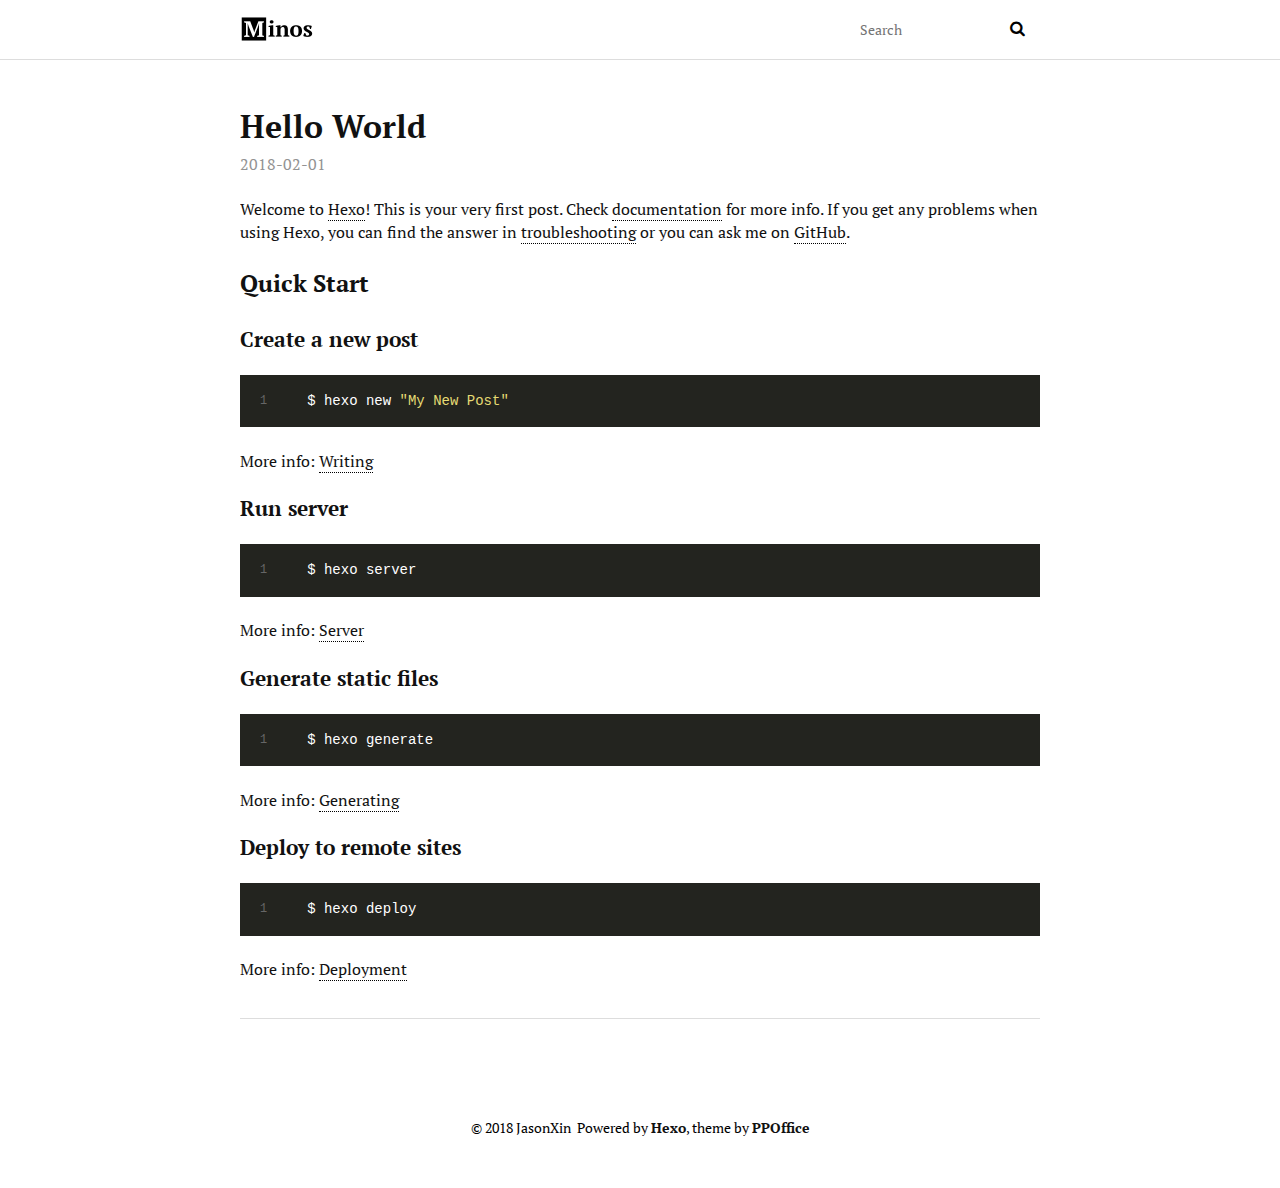
==== commit d3809516: "Site updated: 2018-02-02 16:27:28" ====
--- a/index.html
+++ b/index.html
@@ -3,14 +3,14 @@
 <head>
   <meta charset="utf-8">
   
-  <title>Hexo</title>
+  <title>JasonXin1981</title>
   <meta name="viewport" content="width=device-width, initial-scale=1, maximum-scale=1">
   <meta property="og:type" content="website">
-<meta property="og:title" content="Hexo">
-<meta property="og:url" content="http://yoursite.com/index.html">
-<meta property="og:site_name" content="Hexo">
+<meta property="og:title" content="JasonXin1981">
+<meta property="og:url" content="https://jasonxin1981.github.io/index.html">
+<meta property="og:site_name" content="JasonXin1981">
 <meta name="twitter:card" content="summary">
-<meta name="twitter:title" content="Hexo">
+<meta name="twitter:title" content="JasonXin1981">
   
   
   <link rel="stylesheet" href="/webfonts/ptserif/main.css">
@@ -32,7 +32,7 @@
       </nav>
       <nav id="sub-nav">
         <div id="search-form-wrap">
-          <form action="//google.com/search" method="get" accept-charset="UTF-8" class="search-form"><input type="search" name="q" class="search-form-input" placeholder="Search"><button type="submit" class="search-form-submit">&#xF002;</button><input type="hidden" name="sitesearch" value="http://yoursite.com"></form>
+          <form action="//google.com/search" method="get" accept-charset="UTF-8" class="search-form"><input type="search" name="q" class="search-form-input" placeholder="Search"><button type="submit" class="search-form-submit">&#xF002;</button><input type="hidden" name="sitesearch" value="https://jasonxin1981.github.io"></form>
         </div>
       </nav>
     </div>
@@ -92,7 +92,7 @@
   
   <div class="outer">
     <div id="footer-info" class="inner">
-      &copy; 2018 John Doe&nbsp;
+      &copy; 2018 JasonXin&nbsp;
       Powered by <a href="http://hexo.io/" target="_blank">Hexo</a>, theme by <a href="http://github.com/ppoffice">PPOffice</a>
     </div>
   </div>
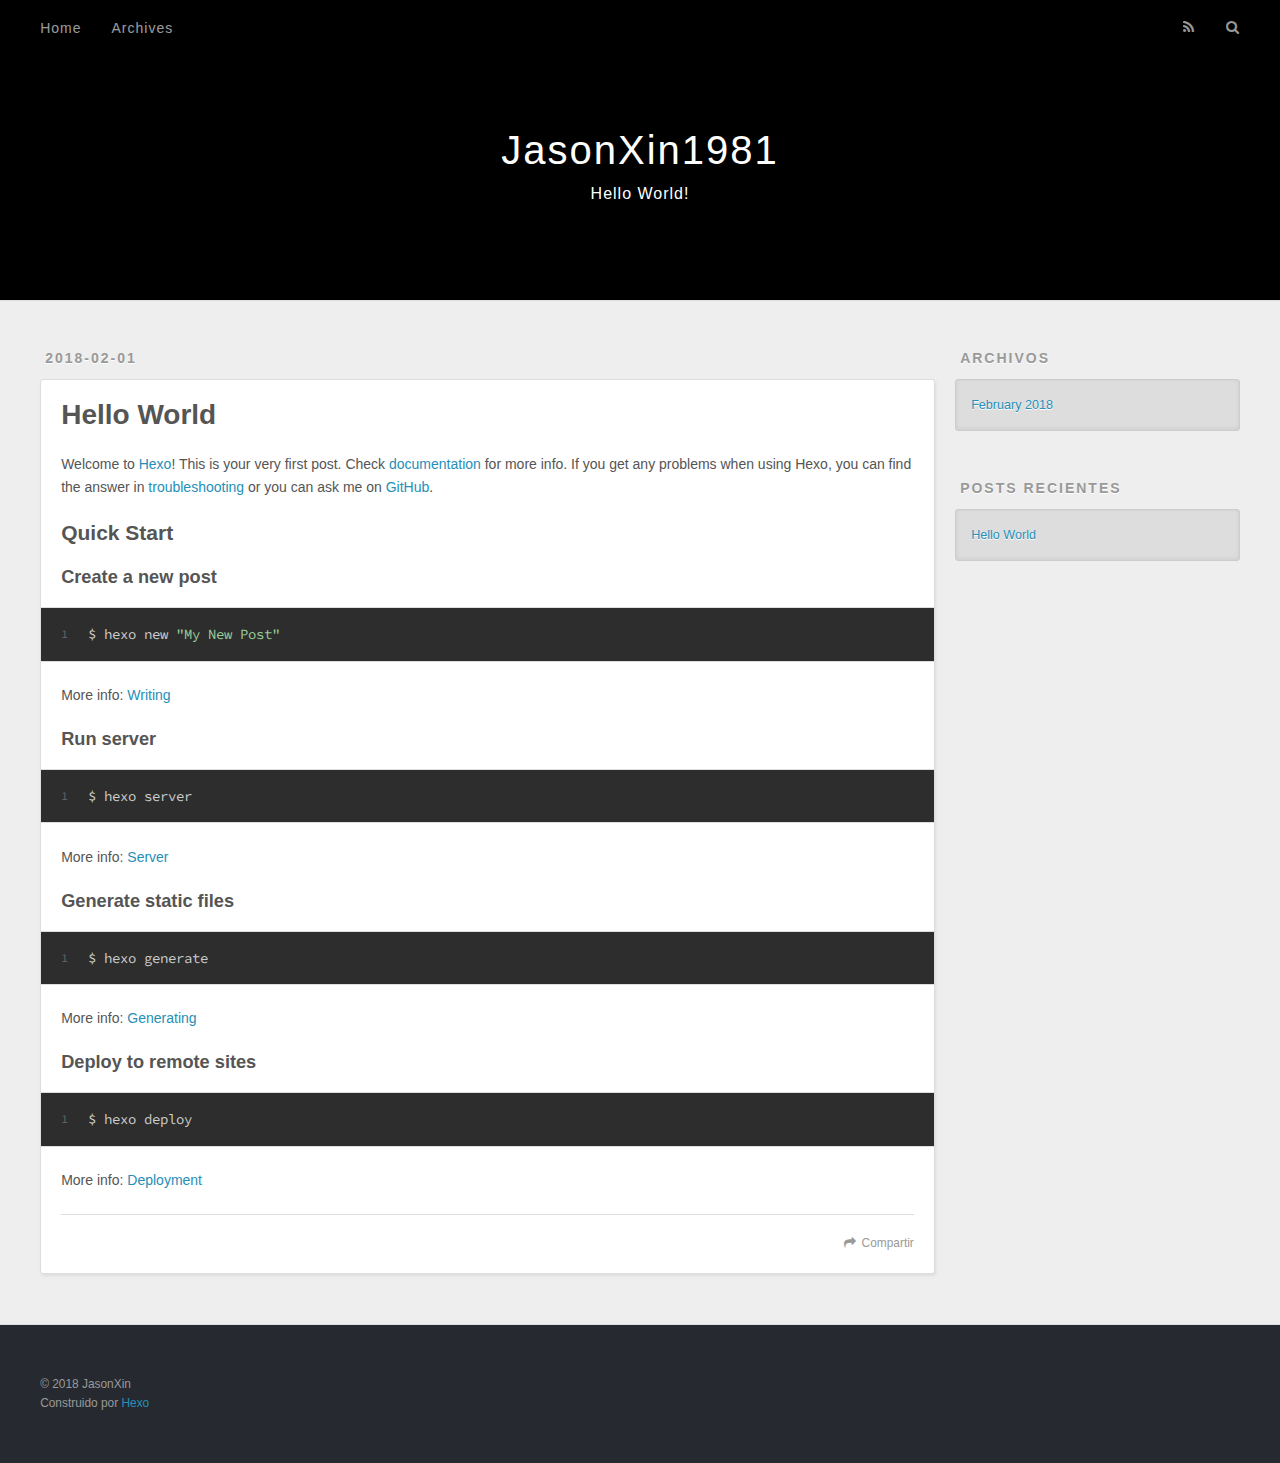
==== commit a9d8c504: "Site updated: 2018-02-02 17:30:21" ====
--- a/index.html
+++ b/index.html
@@ -3,43 +3,79 @@
 <head>
   <meta charset="utf-8">
   
+
+  
   <title>JasonXin1981</title>
   <meta name="viewport" content="width=device-width, initial-scale=1, maximum-scale=1">
-  <meta property="og:type" content="website">
+  <meta name="description" content="Give me the world!">
+<meta property="og:type" content="website">
 <meta property="og:title" content="JasonXin1981">
 <meta property="og:url" content="https://jasonxin1981.github.io/index.html">
 <meta property="og:site_name" content="JasonXin1981">
+<meta property="og:description" content="Give me the world!">
+<meta property="og:locale" content="Zh-Hans">
 <meta name="twitter:card" content="summary">
 <meta name="twitter:title" content="JasonXin1981">
+<meta name="twitter:description" content="Give me the world!">
+  
+    <link rel="alternate" href="/atom.xml" title="JasonXin1981" type="application/atom+xml">
   
   
-  <link rel="stylesheet" href="/webfonts/ptserif/main.css">
-  <link rel="stylesheet" href="/webfonts/ptserif/source-code-pro.css">
+    <link rel="icon" href="/favicon.png">
+  
+  
+    <link href="//fonts.googleapis.com/css?family=Source+Code+Pro" rel="stylesheet" type="text/css">
+  
   <link rel="stylesheet" href="/css/style.css">
-  
-
 </head>
 
 <body>
   <div id="container">
-    <header id="header">
+    <div id="wrap">
+      <header id="header">
+  <div id="banner"></div>
   <div id="header-outer" class="outer">
+    <div id="header-title" class="inner">
+      <h1 id="logo-wrap">
+        <a href="/" id="logo">JasonXin1981</a>
+      </h1>
+      
+        <h2 id="subtitle-wrap">
+          <a href="/" id="subtitle">Hello World!</a>
+        </h2>
+      
+    </div>
     <div id="header-inner" class="inner">
-      <a id="main-nav-toggle" class="nav-icon" href="javascript:;"></a>
-      <a id="logo" class="logo" href="/"></a>
       <nav id="main-nav">
+        <a id="main-nav-toggle" class="nav-icon"></a>
+        
+          <a class="main-nav-link" href="/">Home</a>
+        
+          <a class="main-nav-link" href="/archives">Archives</a>
         
       </nav>
       <nav id="sub-nav">
-        <div id="search-form-wrap">
-          <form action="//google.com/search" method="get" accept-charset="UTF-8" class="search-form"><input type="search" name="q" class="search-form-input" placeholder="Search"><button type="submit" class="search-form-submit">&#xF002;</button><input type="hidden" name="sitesearch" value="https://jasonxin1981.github.io"></form>
-        </div>
+        
+          <a id="nav-rss-link" class="nav-icon" href="/atom.xml" title="RSS"></a>
+        
+        <a id="nav-search-btn" class="nav-icon" title="Buscar"></a>
       </nav>
+      <div id="search-form-wrap">
+        <form action="//google.com/search" method="get" accept-charset="UTF-8" class="search-form"><input type="search" name="q" class="search-form-input" placeholder="Search"><button type="submit" class="search-form-submit">&#xF002;</button><input type="hidden" name="sitesearch" value="https://jasonxin1981.github.io"></form>
+      </div>
     </div>
   </div>
 </header>
-    <section id="main" class="outer">
-      <article id="post-hello-world" class="article article-type-post" itemscope itemprop="blogPost">
+      <div class="outer">
+        <section id="main">
+  
+    <article id="post-hello-world" class="article article-type-post" itemscope itemprop="blogPost">
+  <div class="article-meta">
+    <a href="/2018/02/01/hello-world/" class="article-date">
+  <time datetime="2018-02-01T09:53:59.699Z" itemprop="datePublished">2018-02-01</time>
+</a>
+    
+  </div>
   <div class="article-inner">
     
     
@@ -53,13 +89,6 @@
 
       </header>
     
-    <div class="article-meta">
-      <a href="/2018/02/01/hello-world/" class="article-date">
-  <time datetime="2018-02-01T09:53:59.699Z" itemprop="datePublished">2018-02-01</time>
-</a>
-      
-      
-    </div>
     <div class="article-entry" itemprop="articleBody">
       
         <p>Welcome to <a href="https://hexo.io/" target="_blank" rel="noopener">Hexo</a>! This is your very first post. Check <a href="https://hexo.io/docs/" target="_blank" rel="noopener">documentation</a> for more info. If you get any problems when using Hexo, you can find the answer in <a href="https://hexo.io/docs/troubleshooting.html" target="_blank" rel="noopener">troubleshooting</a> or you can ask me on <a href="https://github.com/hexojs/hexo/issues" target="_blank" rel="noopener">GitHub</a>.</p>
@@ -74,36 +103,89 @@
 
       
     </div>
-    
-    
+    <footer class="article-footer">
+      <a data-url="https://jasonxin1981.github.io/2018/02/01/hello-world/" data-id="cjd5poyc50000i0qmn80cgtaz" class="article-share-link">Compartir</a>
+      
+      
+    </footer>
   </div>
   
 </article>
 
 
+  
+
+
+</section>
+        
+          <aside id="sidebar">
+  
+    
+
+  
+    
+
+  
+    
+  
+    
+  <div class="widget-wrap">
+    <h3 class="widget-title">Archivos</h3>
+    <div class="widget">
+      <ul class="archive-list"><li class="archive-list-item"><a class="archive-list-link" href="/archives/2018/02/">February 2018</a></li></ul>
+    </div>
+  </div>
+
+
+  
+    
+  <div class="widget-wrap">
+    <h3 class="widget-title">Posts recientes</h3>
+    <div class="widget">
+      <ul>
+        
+          <li>
+            <a href="/2018/02/01/hello-world/">Hello World</a>
+          </li>
+        
+      </ul>
+    </div>
+  </div>
+
+  
+</aside>
+        
+      </div>
+      <footer id="footer">
+  
+  <div class="outer">
+    <div id="footer-info" class="inner">
+      &copy; 2018 JasonXin<br>
+      Construido por <a href="http://hexo.io/" target="_blank">Hexo</a>
+    </div>
+  </div>
+</footer>
+    </div>
+    <nav id="mobile-nav">
+  
+    <a href="/" class="mobile-nav-link">Home</a>
+  
+    <a href="/archives" class="mobile-nav-link">Archives</a>
+  
+</nav>
+    
+
+<script src="//ajax.googleapis.com/ajax/libs/jquery/2.0.3/jquery.min.js"></script>
+
+
+  <link rel="stylesheet" href="/fancybox/jquery.fancybox.css">
+  <script src="/fancybox/jquery.fancybox.pack.js"></script>
+
+
+<script src="/js/script.js"></script>
 
 
 
-
-
-
-    </section>
-    <footer id="footer">
-  
-  <div class="outer">
-    <div id="footer-info" class="inner">
-      &copy; 2018 JasonXin&nbsp;
-      Powered by <a href="http://hexo.io/" target="_blank">Hexo</a>, theme by <a href="http://github.com/ppoffice">PPOffice</a>
-    </div>
-  </div>
-</footer>
-    
-
-<script src="/js/jquery.min.js"></script>
-
-
-
-<script src="/js/script.js"></script>
   </div>
 </body>
 </html>--- a/css/style.css
+++ b/css/style.css
@@ -1,3 +1,14 @@
+body {
+  width: 100%;
+}
+body:before,
+body:after {
+  content: "";
+  display: table;
+}
+body:after {
+  clear: both;
+}
 html,
 body,
 div,
@@ -93,7 +104,6 @@
 button {
   margin: 0;
   padding: 0;
-  font: 16px 'PT Serif', 'STZhongsong', '华文中宋', 'Microsoft Yahei', serif;
 }
 input::-moz-focus-inner,
 button::-moz-focus-inner {
@@ -113,13 +123,14 @@
   height: 100%;
 }
 body {
-  background: #fff;
-  font: 16px 'PT Serif', 'STZhongsong', '华文中宋', 'Microsoft Yahei', serif;
+  background: #eee;
+  font: 14px -apple-system, BlinkMacSystemFont, "Segoe UI", "Roboto", "Oxygen", "Ubuntu", "Cantarell", "Fira Sans", "Droid Sans", "Helvetica Neue", sans-serif;
   -webkit-text-size-adjust: 100%;
 }
 .outer {
-  max-width: 800px;
+  max-width: 1220px;
   margin: 0 auto;
+  padding: 0 20px;
 }
 .outer:before,
 .outer:after {
@@ -129,10 +140,11 @@
 .outer:after {
   clear: both;
 }
-@media screen and (max-width: 839px) {
-  .outer {
-    padding: 0 20px;
-  }
+.inner {
+  display: inline;
+  float: left;
+  width: 98.33333333333333%;
+  margin: 0 0.833333333333333%;
 }
 .left,
 .alignleft {
@@ -148,142 +160,179 @@
 #container {
   position: relative;
 }
-.logo {
-  width: 94px;
-  height: 57px;
-  background-image: url("images/logo.png");
-  -webkit-background-size: 74px 28px;
-  -moz-background-size: 74px 28px;
-  background-size: 74px 28px;
-  background-position: left center;
-  background-repeat: no-repeat;
-}
-.logo-text {
-  width: auto;
-  color: #000;
-  font-size: 24px;
-  font-weight: 700;
-  line-height: 57px;
-  margin-right: 25px;
+.mobile-nav-on {
+  overflow: hidden;
+}
+#wrap {
+  height: 100%;
+  width: 100%;
+  position: absolute;
+  top: 0;
+  left: 0;
+  -webkit-transition: 0.2s ease-out;
+  -moz-transition: 0.2s ease-out;
+  -ms-transition: 0.2s ease-out;
+  transition: 0.2s ease-out;
+  z-index: 1;
+  background: #eee;
+}
+.mobile-nav-on #wrap {
+  left: 280px;
+}
+@media screen and (min-width: 768px) {
+  #main {
+    display: inline;
+    float: left;
+    width: 73.33333333333333%;
+    margin: 0 0.833333333333333%;
+  }
+}
+.article-date,
+.article-category-link,
+.archive-year,
+.widget-title {
   text-decoration: none;
-  background-image: none;
-}
-.article-meta a,
-a.article-title,
-.article-entry a,
-.article-more-link a,
-#comments a,
-.archive-year-wrap a,
-.archive-category-wrap a,
-.archive-tag-wrap a,
-.archive-article-title,
-#page-nav a,
-#footer a,
-.article-entry .gist .gist-file .gist-meta a,
-.layout-wrap-inner .category-list a,
-.tag-cloud a {
-  color: #111;
-  text-decoration: none;
-  border-bottom: 1px dotted transparent;
-}
-.article-meta a:hover,
-a.article-title:hover,
-.article-entry a:hover,
-.article-more-link a:hover,
-#comments a:hover,
-.archive-year-wrap a:hover,
-.archive-category-wrap a:hover,
-.archive-tag-wrap a:hover,
-.archive-article-title:hover,
-#page-nav a:hover,
-#footer a:hover,
-.article-entry .gist .gist-file .gist-meta a:hover,
-.layout-wrap-inner .category-list a:hover,
-.tag-cloud a:hover {
-  border-bottom-color: #000;
-}
-.article-entry a {
-  border-bottom: 1px dotted #000;
-}
-.article-entry h1 {
+  text-transform: uppercase;
+  letter-spacing: 2px;
+  color: #999;
+  margin-bottom: 1em;
+  margin-left: 5px;
+  line-height: 1em;
+  text-shadow: 0 1px #fff;
+  font-weight: bold;
+}
+.article-inner,
+.archive-article-inner {
+  background: #fff;
+  -webkit-box-shadow: 1px 2px 3px #ddd;
+  box-shadow: 1px 2px 3px #ddd;
+  border: 1px solid #ddd;
+  border-radius: 3px;
+}
+.article-entry h1,
+.widget h1 {
   font-size: 2em;
 }
-.article-entry h2 {
+.article-entry h2,
+.widget h2 {
   font-size: 1.5em;
 }
-.article-entry h3 {
+.article-entry h3,
+.widget h3 {
   font-size: 1.3em;
 }
-.article-entry h4 {
+.article-entry h4,
+.widget h4 {
   font-size: 1.2em;
 }
-.article-entry h5 {
+.article-entry h5,
+.widget h5 {
   font-size: 1em;
 }
-.article-entry h6 {
+.article-entry h6,
+.widget h6 {
   font-size: 1em;
-  color: #939393;
-}
-.article-entry hr {
+  color: #999;
+}
+.article-entry hr,
+.widget hr {
   border: 1px dashed #ddd;
 }
-.article-entry strong {
+.article-entry strong,
+.widget strong {
   font-weight: bold;
 }
 .article-entry em,
-.article-entry cite {
+.widget em,
+.article-entry cite,
+.widget cite {
   font-style: italic;
 }
 .article-entry sup,
-.article-entry sub {
+.widget sup,
+.article-entry sub,
+.widget sub {
   font-size: 0.75em;
   line-height: 0;
   position: relative;
   vertical-align: baseline;
 }
-.article-entry sup {
+.article-entry sup,
+.widget sup {
   top: -0.5em;
 }
-.article-entry sub {
+.article-entry sub,
+.widget sub {
   bottom: -0.2em;
 }
-.article-entry small {
+.article-entry small,
+.widget small {
   font-size: 0.85em;
 }
 .article-entry acronym,
-.article-entry abbr {
+.widget acronym,
+.article-entry abbr,
+.widget abbr {
   border-bottom: 1px dotted;
 }
 .article-entry ul,
+.widget ul,
 .article-entry ol,
-.article-entry dl {
+.widget ol,
+.article-entry dl,
+.widget dl {
   margin: 0 20px;
-  line-height: 1.4em;
+  line-height: 1.6em;
 }
 .article-entry ul ul,
+.widget ul ul,
 .article-entry ol ul,
+.widget ol ul,
 .article-entry ul ol,
-.article-entry ol ol {
+.widget ul ol,
+.article-entry ol ol,
+.widget ol ol {
   margin-top: 0;
   margin-bottom: 0;
 }
-.article-entry ul {
+.article-entry ul,
+.widget ul {
   list-style: disc;
 }
-.article-entry ol {
+.article-entry ol,
+.widget ol {
   list-style: decimal;
 }
-.article-entry dt {
+.article-entry dt,
+.widget dt {
   font-weight: bold;
 }
 #header {
-  font-size: 14px;
+  height: 300px;
   position: relative;
   border-bottom: 1px solid #ddd;
 }
-#header.mobile-on #main-nav,
-#header.mobile-on #sub-nav {
-  display: block;
+#header:before,
+#header:after {
+  content: "";
+  position: absolute;
+  left: 0;
+  right: 0;
+  height: 40px;
+}
+#header:before {
+  top: 0;
+  background: -webkit-linear-gradient(rgba(0,0,0,0.2), transparent);
+  background: -moz-linear-gradient(rgba(0,0,0,0.2), transparent);
+  background: -ms-linear-gradient(rgba(0,0,0,0.2), transparent);
+  background: linear-gradient(rgba(0,0,0,0.2), transparent);
+}
+#header:after {
+  bottom: 0;
+  background: -webkit-linear-gradient(transparent, rgba(0,0,0,0.2));
+  background: -moz-linear-gradient(transparent, rgba(0,0,0,0.2));
+  background: -ms-linear-gradient(transparent, rgba(0,0,0,0.2));
+  background: linear-gradient(transparent, rgba(0,0,0,0.2));
 }
 #header-outer {
   height: 100%;
@@ -293,16 +342,57 @@
   position: relative;
   overflow: hidden;
 }
+#banner {
+  position: absolute;
+  top: 0;
+  left: 0;
+  width: 100%;
+  height: 100%;
+  background: url("images/banner.jpg") center #000;
+  -webkit-background-size: cover;
+  -moz-background-size: cover;
+  background-size: cover;
+  z-index: -1;
+}
+#header-title {
+  text-align: center;
+  height: 40px;
+  position: absolute;
+  top: 50%;
+  left: 0;
+  margin-top: -20px;
+}
+#logo,
+#subtitle {
+  text-decoration: none;
+  color: #fff;
+  font-weight: 300;
+  text-shadow: 0 1px 4px rgba(0,0,0,0.3);
+}
+#logo {
+  font-size: 40px;
+  line-height: 40px;
+  letter-spacing: 2px;
+}
+#subtitle {
+  font-size: 16px;
+  line-height: 16px;
+  letter-spacing: 1px;
+}
+#subtitle-wrap {
+  margin-top: 16px;
+}
 #main-nav {
   float: left;
   margin-left: -15px;
 }
-.main-nav-link,
-#main-nav-toggle,
-.search-form-submit {
+.nav-icon,
+.main-nav-link {
   float: left;
-  color: #000;
+  color: #fff;
+  opacity: 0.6;
   text-decoration: none;
+  text-shadow: 0 1px rgba(0,0,0,0.2);
   -webkit-transition: opacity 0.2s;
   -moz-transition: opacity 0.2s;
   -ms-transition: opacity 0.2s;
@@ -310,79 +400,89 @@
   display: block;
   padding: 20px 15px;
 }
+.nav-icon:hover,
+.main-nav-link:hover {
+  opacity: 1;
+}
+.nav-icon {
+  font-family: FontAwesome;
+  text-align: center;
+  font-size: 14px;
+  width: 14px;
+  height: 14px;
+  padding: 20px 15px;
+  position: relative;
+  cursor: pointer;
+}
 .main-nav-link {
-  font-weight: 600;
-}
-@media screen and (max-width: 839px) {
+  font-weight: 300;
+  letter-spacing: 1px;
+}
+@media screen and (max-width: 479px) {
   .main-nav-link {
-    float: none;
-    text-align: center;
+    display: none;
   }
 }
 #main-nav-toggle {
   display: none;
-  font-size: 16px;
-  margin-left: -15px;
-  font-family: FontAwesome;
 }
 #main-nav-toggle:before {
   content: "\f0c9";
 }
-@media screen and (max-width: 839px) {
+@media screen and (max-width: 479px) {
   #main-nav-toggle {
     display: block;
   }
 }
-#logo {
-  float: left;
-}
-@media screen and (max-width: 839px) {
-  #logo {
-    float: none;
-    margin: 0 auto;
-    display: block;
-    background-position: center;
-  }
-}
 #sub-nav {
   float: right;
-}
-@media screen and (max-width: 839px) {
-  #main-nav,
-  #sub-nav {
-    display: none;
-    float: none;
-  }
+  margin-right: -15px;
+}
+#nav-rss-link:before {
+  content: "\f09e";
+}
+#nav-search-btn:before {
+  content: "\f002";
 }
 #search-form-wrap {
+  position: absolute;
   top: 15px;
-  padding: 20px 15px;
-}
-@media screen and (max-width: 839px) {
+  width: 150px;
+  height: 30px;
+  right: -150px;
+  opacity: 0;
+  -webkit-transition: 0.2s ease-out;
+  -moz-transition: 0.2s ease-out;
+  -ms-transition: 0.2s ease-out;
+  transition: 0.2s ease-out;
+}
+#search-form-wrap.on {
+  opacity: 1;
+  right: 0;
+}
+@media screen and (max-width: 479px) {
   #search-form-wrap {
-    text-align: center;
-  }
-}
-.search-form:before,
-.search-form:after {
-  content: "";
-  display: table;
-}
-.search-form:after {
-  clear: both;
-}
-@media screen and (max-width: 839px) {
-  .search-form {
-    display: inline-block;
-  }
+    width: 100%;
+    right: -100%;
+  }
+}
+.search-form {
+  position: absolute;
+  top: 0;
+  left: 0;
+  right: 0;
+  background: #fff;
+  padding: 5px 15px;
+  border-radius: 15px;
+  -webkit-box-shadow: 0 0 10px rgba(0,0,0,0.3);
+  box-shadow: 0 0 10px rgba(0,0,0,0.3);
 }
 .search-form-input {
-  width: 150px;
   border: none;
-  float: left;
-  font-size: 14px;
   background: none;
-  color: #111;
+  color: #555;
+  width: 100%;
+  font: 13px -apple-system, BlinkMacSystemFont, "Segoe UI", "Roboto", "Oxygen", "Ubuntu", "Cantarell", "Fira Sans", "Droid Sans", "Helvetica Neue", sans-serif;
   outline: none;
 }
 .search-form-input::-webkit-search-results-decoration,
@@ -390,19 +490,24 @@
   -webkit-appearance: none;
 }
 .search-form-submit {
-  float: left;
-  padding: 0;
-  font-family: FontAwesome;
+  position: absolute;
+  top: 50%;
+  right: 10px;
+  margin-top: -7px;
+  font: 13px FontAwesome;
   border: none;
   background: none;
+  color: #bbb;
   cursor: pointer;
+}
+.search-form-submit:hover,
+.search-form-submit:focus {
+  color: #777;
 }
 .article {
   margin: 50px 0;
-  border-bottom: 1px solid #ddd;
 }
 .article-inner {
-  margin-bottom: 15px;
   overflow: hidden;
 }
 .article-meta:before,
@@ -413,48 +518,42 @@
 .article-meta:after {
   clear: both;
 }
-.article-meta a {
-  color: #939393;
-}
 .article-date {
   float: left;
 }
 .article-category {
   float: left;
+  line-height: 1em;
+  color: #ccc;
+  text-shadow: 0 1px #fff;
   margin-left: 8px;
-  color: #939393;
 }
 .article-category:before {
   content: "\2022";
 }
-.article-category span {
-  margin-left: 8px;
-}
 .article-category-link {
-  margin-left: 8px;
-}
-.article-comment-link-wrap {
-  float: left;
-  margin-left: 8px;
-  color: #939393;
-}
-.article-comment-link-wrap:before {
-  content: "\2022";
-}
-.article-comment-link {
-  margin-left: 8px;
+  margin: 0 12px 1em;
 }
 .article-header {
-  margin-bottom: 10px;
+  padding: 20px 20px 0;
 }
 .article-title {
+  text-decoration: none;
   font-size: 2em;
-  font-weight: 700;
-  line-height: 1em;
+  font-weight: bold;
+  color: #555;
+  line-height: 1.1em;
+  -webkit-transition: color 0.2s;
+  -moz-transition: color 0.2s;
+  -ms-transition: color 0.2s;
+  transition: color 0.2s;
+}
+a.article-title:hover {
+  color: #258fb8;
 }
 .article-entry {
-  color: #111;
-  padding: 0;
+  color: #555;
+  padding: 0 20px;
 }
 .article-entry:before,
 .article-entry:after {
@@ -466,8 +565,8 @@
 }
 .article-entry p,
 .article-entry table {
-  line-height: 1.4em;
-  margin: 1.4em 0;
+  line-height: 1.6em;
+  margin: 1.6em 0;
 }
 .article-entry h1,
 .article-entry h2,
@@ -475,15 +574,29 @@
 .article-entry h4,
 .article-entry h5,
 .article-entry h6 {
-  font-weight: 600;
-  line-height: 1.4em;
-  margin: 1em 0;
+  font-weight: bold;
+}
+.article-entry h1,
+.article-entry h2,
+.article-entry h3,
+.article-entry h4,
+.article-entry h5,
+.article-entry h6 {
+  line-height: 1.1em;
+  margin: 1.1em 0;
+}
+.article-entry a {
+  color: #258fb8;
+  text-decoration: none;
+}
+.article-entry a:hover {
+  text-decoration: underline;
 }
 .article-entry ul,
 .article-entry ol,
 .article-entry dl {
-  margin-top: 1.4em;
-  margin-bottom: 1.4em;
+  margin-top: 1.6em;
+  margin-bottom: 1.6em;
 }
 .article-entry img,
 .article-entry video {
@@ -501,7 +614,7 @@
   border-spacing: 0;
 }
 .article-entry th {
-  font-weight: 600;
+  font-weight: bold;
   border-bottom: 3px solid #ddd;
   padding-bottom: 0.5em;
 }
@@ -510,15 +623,15 @@
   padding: 10px 0;
 }
 .article-entry blockquote {
-  font-family: 'PT Serif', 'STZhongsong', '华文中宋', 'Microsoft Yahei', serif;
+  font-family: Georgia, "Times New Roman", serif;
   font-size: 1.4em;
-  margin: 1.4em 20px;
+  margin: 1.6em 20px;
   text-align: center;
 }
 .article-entry blockquote footer {
-  font-size: 16px;
-  margin: 1.4em 0;
-  font-family: font-sans;
+  font-size: 14px;
+  margin: 1.6em 0;
+  font-family: -apple-system, BlinkMacSystemFont, "Segoe UI", "Roboto", "Oxygen", "Ubuntu", "Cantarell", "Fira Sans", "Droid Sans", "Helvetica Neue", sans-serif;
 }
 .article-entry blockquote footer cite:before {
   content: "—";
@@ -538,7 +651,7 @@
   margin-left: 1em;
 }
 .article-entry .caption {
-  color: #939393;
+  color: #999;
   display: block;
   font-size: 0.9em;
   margin-top: 0.5em;
@@ -562,14 +675,27 @@
   margin-top: 0;
 }
 .article-more-link a {
-  color: #939393;
-  border-bottom-color: #939393;
+  display: inline-block;
+  line-height: 1em;
+  padding: 6px 15px;
+  border-radius: 15px;
+  background: #eee;
+  color: #999;
+  text-shadow: 0 1px #fff;
+  text-decoration: none;
+}
+.article-more-link a:hover {
+  background: #258fb8;
+  color: #fff;
+  text-decoration: none;
+  text-shadow: 0 1px #1e7293;
 }
 .article-footer {
   font-size: 0.85em;
-  padding: 1.4em 0;
-  line-height: 1.4em;
-  margin: 0;
+  line-height: 1.6em;
+  border-top: 1px solid #ddd;
+  padding-top: 1.6em;
+  margin: 0 20px 20px;
 }
 .article-footer:before,
 .article-footer:after {
@@ -580,11 +706,11 @@
   clear: both;
 }
 .article-footer a {
-  color: #939393;
+  color: #999;
   text-decoration: none;
 }
 .article-footer a:hover {
-  color: #111;
+  color: #555;
 }
 .article-tag-list-item {
   float: left;
@@ -593,9 +719,26 @@
 .article-tag-list-link:before {
   content: "#";
 }
+.article-comment-link {
+  float: right;
+}
+.article-comment-link:before {
+  content: "\f075";
+  font-family: FontAwesome;
+  padding-right: 8px;
+}
+.article-share-link {
+  cursor: pointer;
+  float: right;
+  margin-left: 20px;
+}
+.article-share-link:before {
+  content: "\f064";
+  font-family: FontAwesome;
+  padding-right: 6px;
+}
 #article-nav {
   position: relative;
-  margin: 20px 0;
 }
 #article-nav:before,
 #article-nav:after {
@@ -605,48 +748,174 @@
 #article-nav:after {
   clear: both;
 }
+@media screen and (min-width: 768px) {
+  #article-nav {
+    margin: 50px 0;
+  }
+  #article-nav:before {
+    width: 8px;
+    height: 8px;
+    position: absolute;
+    top: 50%;
+    left: 50%;
+    margin-top: -4px;
+    margin-left: -4px;
+    content: "";
+    border-radius: 50%;
+    background: #ddd;
+    -webkit-box-shadow: 0 1px 2px #fff;
+    box-shadow: 0 1px 2px #fff;
+  }
+}
 .article-nav-link-wrap {
   text-decoration: none;
   text-shadow: 0 1px #fff;
-  color: #939393;
+  color: #999;
   -webkit-box-sizing: border-box;
   -moz-box-sizing: border-box;
   box-sizing: border-box;
+  margin-top: 50px;
   text-align: center;
   display: block;
 }
 .article-nav-link-wrap:hover {
-  color: #111;
-}
-@media screen and (min-width: 840px) {
+  color: #555;
+}
+@media screen and (min-width: 768px) {
   .article-nav-link-wrap {
     width: 50%;
     margin-top: 0;
-    margin-top: 50px;
-  }
-}
-#article-nav-newer {
-  float: left;
-  text-align: left;
-}
-#article-nav-older {
-  float: right;
-  text-align: right;
+  }
+}
+@media screen and (min-width: 768px) {
+  #article-nav-newer {
+    float: left;
+    text-align: right;
+    padding-right: 20px;
+  }
+}
+@media screen and (min-width: 768px) {
+  #article-nav-older {
+    float: right;
+    text-align: left;
+    padding-left: 20px;
+  }
 }
 .article-nav-caption {
   text-transform: uppercase;
   letter-spacing: 2px;
   color: #ddd;
   line-height: 1em;
-  font-weight: 600;
+  font-weight: bold;
 }
 #article-nav-newer .article-nav-caption {
   margin-right: -2px;
 }
 .article-nav-title {
   font-size: 0.85em;
-  line-height: 1.4em;
+  line-height: 1.6em;
   margin-top: 0.5em;
+}
+.article-share-box {
+  position: absolute;
+  display: none;
+  background: #fff;
+  -webkit-box-shadow: 1px 2px 10px rgba(0,0,0,0.2);
+  box-shadow: 1px 2px 10px rgba(0,0,0,0.2);
+  border-radius: 3px;
+  margin-left: -145px;
+  overflow: hidden;
+  z-index: 1;
+}
+.article-share-box.on {
+  display: block;
+}
+.article-share-input {
+  width: 100%;
+  background: none;
+  -webkit-box-sizing: border-box;
+  -moz-box-sizing: border-box;
+  box-sizing: border-box;
+  font: 14px -apple-system, BlinkMacSystemFont, "Segoe UI", "Roboto", "Oxygen", "Ubuntu", "Cantarell", "Fira Sans", "Droid Sans", "Helvetica Neue", sans-serif;
+  padding: 0 15px;
+  color: #555;
+  outline: none;
+  border: 1px solid #ddd;
+  border-radius: 3px 3px 0 0;
+  height: 36px;
+  line-height: 36px;
+}
+.article-share-links {
+  background: #eee;
+}
+.article-share-links:before,
+.article-share-links:after {
+  content: "";
+  display: table;
+}
+.article-share-links:after {
+  clear: both;
+}
+.article-share-twitter,
+.article-share-facebook,
+.article-share-pinterest,
+.article-share-google {
+  width: 50px;
+  height: 36px;
+  display: block;
+  float: left;
+  position: relative;
+  color: #999;
+  text-shadow: 0 1px #fff;
+}
+.article-share-twitter:before,
+.article-share-facebook:before,
+.article-share-pinterest:before,
+.article-share-google:before {
+  font-size: 20px;
+  font-family: FontAwesome;
+  width: 20px;
+  height: 20px;
+  position: absolute;
+  top: 50%;
+  left: 50%;
+  margin-top: -10px;
+  margin-left: -10px;
+  text-align: center;
+}
+.article-share-twitter:hover,
+.article-share-facebook:hover,
+.article-share-pinterest:hover,
+.article-share-google:hover {
+  color: #fff;
+}
+.article-share-twitter:before {
+  content: "\f099";
+}
+.article-share-twitter:hover {
+  background: #00aced;
+  text-shadow: 0 1px #008abe;
+}
+.article-share-facebook:before {
+  content: "\f09a";
+}
+.article-share-facebook:hover {
+  background: #3b5998;
+  text-shadow: 0 1px #2f477a;
+}
+.article-share-pinterest:before {
+  content: "\f0d2";
+}
+.article-share-pinterest:hover {
+  background: #cb2027;
+  text-shadow: 0 1px #a21a1f;
+}
+.article-share-google:before {
+  content: "\f0d5";
+}
+.article-share-google:hover {
+  background: #dd4b39;
+  text-shadow: 0 1px #be3221;
 }
 .article-gallery {
   background: #000;
@@ -672,38 +941,17 @@
   max-width: 100%;
   margin: 0 auto;
 }
-.article-toc {
-  display: none;
-  position: fixed;
-  left: 50%;
-  top: 110px;
-  font-size: 0.9em;
-  width: 260px;
-  margin-left: 400px;
-  padding-left: 20px;
-  overflow-y: auto;
-  line-height: 1.4em;
-  max-height: 40.32em;
-}
-.article-toc h3 {
-  font-weight: bold;
-  margin-left: 20px;
-}
-.article-toc .toc-item {
-  list-style: none;
-  margin-left: 20px;
-}
-.article-toc .toc-item a {
-  color: #000;
-  text-decoration: none;
-}
-@media screen and (min-width: 1400px) {
-  .article-toc {
-    display: block;
-  }
-}
 #comments {
+  background: #fff;
+  -webkit-box-shadow: 1px 2px 3px #ddd;
+  box-shadow: 1px 2px 3px #ddd;
+  padding: 20px;
+  border: 1px solid #ddd;
+  border-radius: 3px;
   margin: 50px 0;
+}
+#comments a {
+  color: #258fb8;
 }
 .archives-wrap {
   margin: 50px 0;
@@ -716,29 +964,56 @@
 .archives:after {
   clear: both;
 }
-.archive-year-wrap,
-.archive-category-wrap,
-.archive-tag-wrap {
-  font-size: 1.4em;
+.archive-year-wrap {
   margin-bottom: 1em;
 }
 .archives {
-  margin-left: 5px;
-  border-left: 1px solid #ddd;
+  -webkit-column-gap: 10px;
+  -moz-column-gap: 10px;
+  column-gap: 10px;
+}
+@media screen and (min-width: 480px) and (max-width: 767px) {
+  .archives {
+    -webkit-column-count: 2;
+    -moz-column-count: 2;
+    column-count: 2;
+  }
+}
+@media screen and (min-width: 768px) {
+  .archives {
+    -webkit-column-count: 3;
+    -moz-column-count: 3;
+    column-count: 3;
+  }
+}
+.archive-article {
+  -webkit-column-break-inside: avoid;
+  page-break-inside: avoid;
+  overflow: hidden;
+  break-inside: avoid-column;
 }
 .archive-article-inner {
-  padding: 10px 10px 10px 12px;
-  margin: 15px 0 15px -2px;
-  border-left: 3px solid transparent;
-}
-.archive-article-inner:hover {
-  border-left-color: #000;
+  padding: 10px;
+  margin-bottom: 15px;
+}
+.archive-article-title {
+  text-decoration: none;
+  font-weight: bold;
+  color: #555;
+  -webkit-transition: color 0.2s;
+  -moz-transition: color 0.2s;
+  -ms-transition: color 0.2s;
+  transition: color 0.2s;
+  line-height: 1.6em;
+}
+.archive-article-title:hover {
+  color: #258fb8;
 }
 .archive-article-footer {
   margin-top: 1em;
 }
 .archive-article-date {
-  color: #939393;
+  color: #999;
   text-decoration: none;
   font-size: 0.85em;
   line-height: 1em;
@@ -747,7 +1022,13 @@
 }
 #page-nav {
   margin: 50px auto;
+  background: #fff;
+  -webkit-box-shadow: 1px 2px 3px #ddd;
+  box-shadow: 1px 2px 3px #ddd;
+  border: 1px solid #ddd;
+  border-radius: 3px;
   text-align: center;
+  color: #999;
   overflow: hidden;
 }
 #page-nav:before,
@@ -760,16 +1041,17 @@
 }
 #page-nav a,
 #page-nav span {
-  width: 36px;
-  height: 36px;
-  margin: 0 5px;
-  line-height: 36px;
-  text-align: center;
-}
-#page-nav a.prev,
-#page-nav a.next {
-  margin: 0;
-  width: auto;
+  padding: 10px 20px;
+  line-height: 1;
+  height: 2ex;
+}
+#page-nav a {
+  color: #999;
+  text-decoration: none;
+}
+#page-nav a:hover {
+  background: #999;
+  color: #fff;
 }
 #page-nav .prev {
   float: left;
@@ -780,39 +1062,46 @@
 #page-nav .page-number {
   display: inline-block;
 }
-@media screen and (max-width: 839px) {
+@media screen and (max-width: 479px) {
   #page-nav .page-number {
     display: none;
   }
 }
 #page-nav .current {
-  color: #fff;
-  border-radius: 18px;
-  background-color: #000;
+  color: #555;
+  font-weight: bold;
 }
 #page-nav .space {
   color: #ddd;
 }
 #footer {
+  background: #262a30;
   padding: 50px 0;
-  text-align: center;
+  border-top: 1px solid #ddd;
+  color: #999;
 }
 #footer a {
-  font-weight: 600;
+  color: #258fb8;
+  text-decoration: none;
+}
+#footer a:hover {
+  text-decoration: underline;
 }
 #footer-info {
-  line-height: 1.4em;
+  line-height: 1.6em;
   font-size: 0.85em;
 }
 .article-entry pre,
 .article-entry .highlight {
-  margin: 0;
-  font-size: 14px;
-  background: #23241f;
-  padding: 15px 0;
+  background: #2d2d2d;
+  margin: 0 -20px;
+  padding: 15px 20px;
+  border-style: solid;
+  border-color: #ddd;
+  border-width: 1px 0;
   overflow: auto;
-  color: #fff;
-  line-height: 22.4px;
+  color: #ccc;
+  line-height: 22.400000000000002px;
 }
 .article-entry .highlight .gutter pre,
 .article-entry .gist .gist-file .gist-data .line-numbers {
@@ -821,27 +1110,22 @@
 }
 .article-entry pre,
 .article-entry code {
-  font-family: "Source Code Pro", Consolas, Monaco, Menlo, Consolas, monospace, '华文中宋';
+  font-family: "Source Code Pro", Consolas, Monaco, Menlo, Consolas, monospace;
 }
 .article-entry code {
-  background: #f2f2f2;
+  background: #eee;
+  text-shadow: 0 1px #fff;
   padding: 0 0.3em;
-}
-.article-entry pre {
-  padding: 20px;
 }
 .article-entry pre code {
   background: none;
   text-shadow: none;
   padding: 0;
 }
-.article-entry pre .highlight {
-  padding: 0;
-}
 .article-entry .highlight pre {
   border: none;
   margin: 0;
-  padding: 0 20px;
+  padding: 0;
 }
 .article-entry .highlight table {
   margin: 0;
@@ -853,7 +1137,7 @@
 }
 .article-entry .highlight figcaption {
   font-size: 0.85em;
-  color: highlight-comment;
+  color: #999;
   line-height: 1em;
   margin-bottom: 1em;
 }
@@ -870,17 +1154,25 @@
 }
 .article-entry .highlight .gutter pre {
   text-align: right;
+  padding-right: 20px;
 }
 .article-entry .highlight .line {
-  height: 22.4px;
+  height: 22.400000000000002px;
+}
+.article-entry .highlight .line.marked {
+  background: #515151;
 }
 .article-entry .gist {
-  margin: 0;
-  padding: 15px 0;
+  margin: 0 -20px;
+  border-style: solid;
+  border-color: #ddd;
+  border-width: 1px 0;
+  background: #2d2d2d;
+  padding: 15px 20px 15px 0;
 }
 .article-entry .gist .gist-file {
   border: none;
-  font-family: "Source Code Pro", Consolas, Monaco, Menlo, Consolas, monospace, '华文中宋';
+  font-family: "Source Code Pro", Consolas, Monaco, Menlo, Consolas, monospace;
   margin: 0;
 }
 .article-entry .gist .gist-file .gist-data {
@@ -901,195 +1193,182 @@
   border: none;
 }
 .article-entry .gist .gist-file .gist-meta {
-  background: highlight-background;
-  color: highlight-comment;
-  font: 0.85em font-sans;
+  background: #2d2d2d;
+  color: #999;
+  font: 0.85em -apple-system, BlinkMacSystemFont, "Segoe UI", "Roboto", "Oxygen", "Ubuntu", "Cantarell", "Fira Sans", "Droid Sans", "Helvetica Neue", sans-serif;
   text-shadow: 0 0;
   padding: 0;
   margin-top: 1em;
+  margin-left: 20px;
 }
 .article-entry .gist .gist-file .gist-meta a {
+  color: #258fb8;
   font-weight: normal;
 }
 .article-entry .gist .gist-file .gist-meta a:hover {
   text-decoration: underline;
 }
+pre .comment,
+pre .title {
+  color: #999;
+}
+pre .variable,
+pre .attribute,
 pre .tag,
-pre .css .rules,
-pre .css .value,
-pre .css .function,
+pre .regexp,
+pre .ruby .constant,
+pre .xml .tag .title,
+pre .xml .pi,
+pre .xml .doctype,
+pre .html .doctype,
+pre .css .id,
+pre .css .class,
+pre .css .pseudo {
+  color: #f2777a;
+}
+pre .number,
 pre .preprocessor,
-pre .pragma {
-  color: #f8f8f2;
-}
-pre .strongemphasis,
-pre .strong,
-pre .emphasis {
-  color: #a8a8a2;
-}
-pre .bullet,
-pre .blockquote,
-pre .horizontal_rule,
-pre .number,
-pre .regexp,
-pre .alias .keyword,
+pre .built_in,
 pre .literal,
-pre .hexcolor {
-  color: #ae81ff;
-}
-pre .tag .value,
-pre .code,
-pre .title,
-pre .css .class,
-pre .class .title:last-child {
-  color: #a6e22e;
-}
-pre .link_url {
-  font-size: 80%;
-}
-pre .strong,
-pre .strongemphasis {
-  font-weight: bold;
-}
-pre .emphasis,
-pre .strongemphasis,
-pre .class .title:last-child {
-  font-style: italic;
+pre .params,
+pre .constant {
+  color: #f99157;
+}
+pre .class,
+pre .ruby .class .title,
+pre .css .rules .attribute {
+  color: #9c9;
+}
+pre .string,
+pre .value,
+pre .inheritance,
+pre .header,
+pre .ruby .symbol,
+pre .xml .cdata {
+  color: #9c9;
+}
+pre .css .hexcolor {
+  color: #6cc;
+}
+pre .function,
+pre .python .decorator,
+pre .python .title,
+pre .ruby .function .title,
+pre .ruby .title .keyword,
+pre .perl .sub,
+pre .javascript .title,
+pre .coffeescript .title {
+  color: #69c;
 }
 pre .keyword,
-pre .function,
-pre .change,
-pre .winutils,
-pre .flow,
-pre .nginx .title,
-pre .tex .special,
-pre .header,
-pre .attribute,
-pre .symbol,
-pre .symbol .string,
-pre .tag .title,
-pre .value,
-pre .alias .keyword:first-child,
-pre .css .tag,
-pre .css .unit,
-pre .css .important {
-  color: #f92672;
-}
-pre .function .keyword,
-pre .class .keyword:first-child,
-pre .constant,
-pre .css .attribute {
-  color: #66d9ef;
-}
-pre .variable,
-pre .params,
-pre .class .title {
-  color: #f8f8f2;
-}
-pre .string,
-pre .css .id,
-pre .subst,
-pre .type,
-pre .ruby .class .parent,
-pre .built_in,
-pre .django .template_tag,
-pre .django .variable,
-pre .smalltalk .class,
-pre .django .filter .argument,
-pre .smalltalk .localvars,
-pre .smalltalk .array,
-pre .attr_selector,
-pre .pseudo,
-pre .addition,
-pre .stream,
-pre .envvar,
-pre .apache .tag,
-pre .apache .cbracket,
-pre .tex .command,
-pre .prompt,
-pre .link_label,
-pre .link_url {
-  color: #e6db74;
-}
-pre .comment,
-pre .javadoc,
-pre .annotation,
-pre .decorator,
-pre .template_comment,
-pre .pi,
-pre .doctype,
-pre .deletion,
-pre .shebang,
-pre .apache .sqbracket,
-pre .tex .formula {
-  color: #75715e;
-}
-pre .coffeescript .javascript,
-pre .javascript .xml,
-pre .tex .formula,
-pre .xml .javascript,
-pre .xml .vbscript,
-pre .xml .css,
-pre .xml .cdata,
-pre .xml .php,
-pre .php .xml {
-  opacity: 0.5;
-}
-.layout-wrap {
+pre .javascript .function {
+  color: #c9c;
+}
+@media screen and (max-width: 479px) {
+  #mobile-nav {
+    position: absolute;
+    top: 0;
+    left: 0;
+    width: 280px;
+    height: 100%;
+    background: #191919;
+    border-right: 1px solid #fff;
+  }
+}
+@media screen and (max-width: 479px) {
+  .mobile-nav-link {
+    display: block;
+    color: #999;
+    text-decoration: none;
+    padding: 15px 20px;
+    font-weight: bold;
+  }
+  .mobile-nav-link:hover {
+    color: #fff;
+  }
+}
+@media screen and (min-width: 768px) {
+  #sidebar {
+    display: inline;
+    float: left;
+    width: 23.333333333333332%;
+    margin: 0 0.833333333333333%;
+  }
+}
+.widget-wrap {
   margin: 50px 0;
 }
-.layout-title {
-  font-size: 1.4em;
-  margin-bottom: 1em;
-}
-.layout-wrap-inner .category-list,
-.layout-wrap-inner .category-list-child {
-  line-height: 1.8em;
-}
-.layout-wrap-inner .category-list:before,
-.layout-wrap-inner .category-list-child:before,
-.layout-wrap-inner .category-list:after,
-.layout-wrap-inner .category-list-child:after {
-  content: "";
-  display: table;
-}
-.layout-wrap-inner .category-list:after,
-.layout-wrap-inner .category-list-child:after {
-  clear: both;
-}
-.layout-wrap-inner .category-list-child {
-  margin-left: 24px;
-}
-.layout-wrap-inner li:before {
-  content: '>';
-  float: left;
-  padding: 0 16px 0 0;
-}
-.layout-wrap-inner .category-list-count {
-  margin-left: 8px;
-  color: #939393;
-}
-.layout-wrap-inner .category-list-count:before {
-  content: '(';
-}
-.layout-wrap-inner .category-list-count:after {
-  content: ')';
-}
-.tag-cloud a {
-  margin-right: 8px;
-}
-.tag-cloud a:before {
-  content: '#';
-}
-.fancybox-skin {
-  padding: 0 !important;
-  border-radius: 0;
-  font-family: 'PT Serif', 'STZhongsong', '华文中宋', 'Microsoft Yahei', serif;
-}
-.fancybox-skin .fancybox-title .child {
-  background: none;
-  font-weight: 400;
-  font-size: 16px;
-  font-family: 'PT Serif', 'STZhongsong', '华文中宋', 'Microsoft Yahei', serif;
-  text-shadow: 1px 3px 3px rgba(0,0,0,0.5);
-}
+.widget {
+  color: #777;
+  text-shadow: 0 1px #fff;
+  background: #ddd;
+  -webkit-box-shadow: 0 -1px 4px #ccc inset;
+  box-shadow: 0 -1px 4px #ccc inset;
+  border: 1px solid #ccc;
+  padding: 15px;
+  border-radius: 3px;
+}
+.widget a {
+  color: #258fb8;
+  text-decoration: none;
+}
+.widget a:hover {
+  text-decoration: underline;
+}
+.widget ul ul,
+.widget ol ul,
+.widget dl ul,
+.widget ul ol,
+.widget ol ol,
+.widget dl ol,
+.widget ul dl,
+.widget ol dl,
+.widget dl dl {
+  margin-left: 15px;
+  list-style: disc;
+}
+.widget {
+  line-height: 1.6em;
+  word-wrap: break-word;
+  font-size: 0.9em;
+}
+.widget ul,
+.widget ol {
+  list-style: none;
+  margin: 0;
+}
+.widget ul ul,
+.widget ol ul,
+.widget ul ol,
+.widget ol ol {
+  margin: 0 20px;
+}
+.widget ul ul,
+.widget ol ul {
+  list-style: disc;
+}
+.widget ul ol,
+.widget ol ol {
+  list-style: decimal;
+}
+.category-list-count,
+.tag-list-count,
+.archive-list-count {
+  padding-left: 5px;
+  color: #999;
+  font-size: 0.85em;
+}
+.category-list-count:before,
+.tag-list-count:before,
+.archive-list-count:before {
+  content: "(";
+}
+.category-list-count:after,
+.tag-list-count:after,
+.archive-list-count:after {
+  content: ")";
+}
+.tagcloud a {
+  margin-right: 5px;
+  display: inline-block;
+}
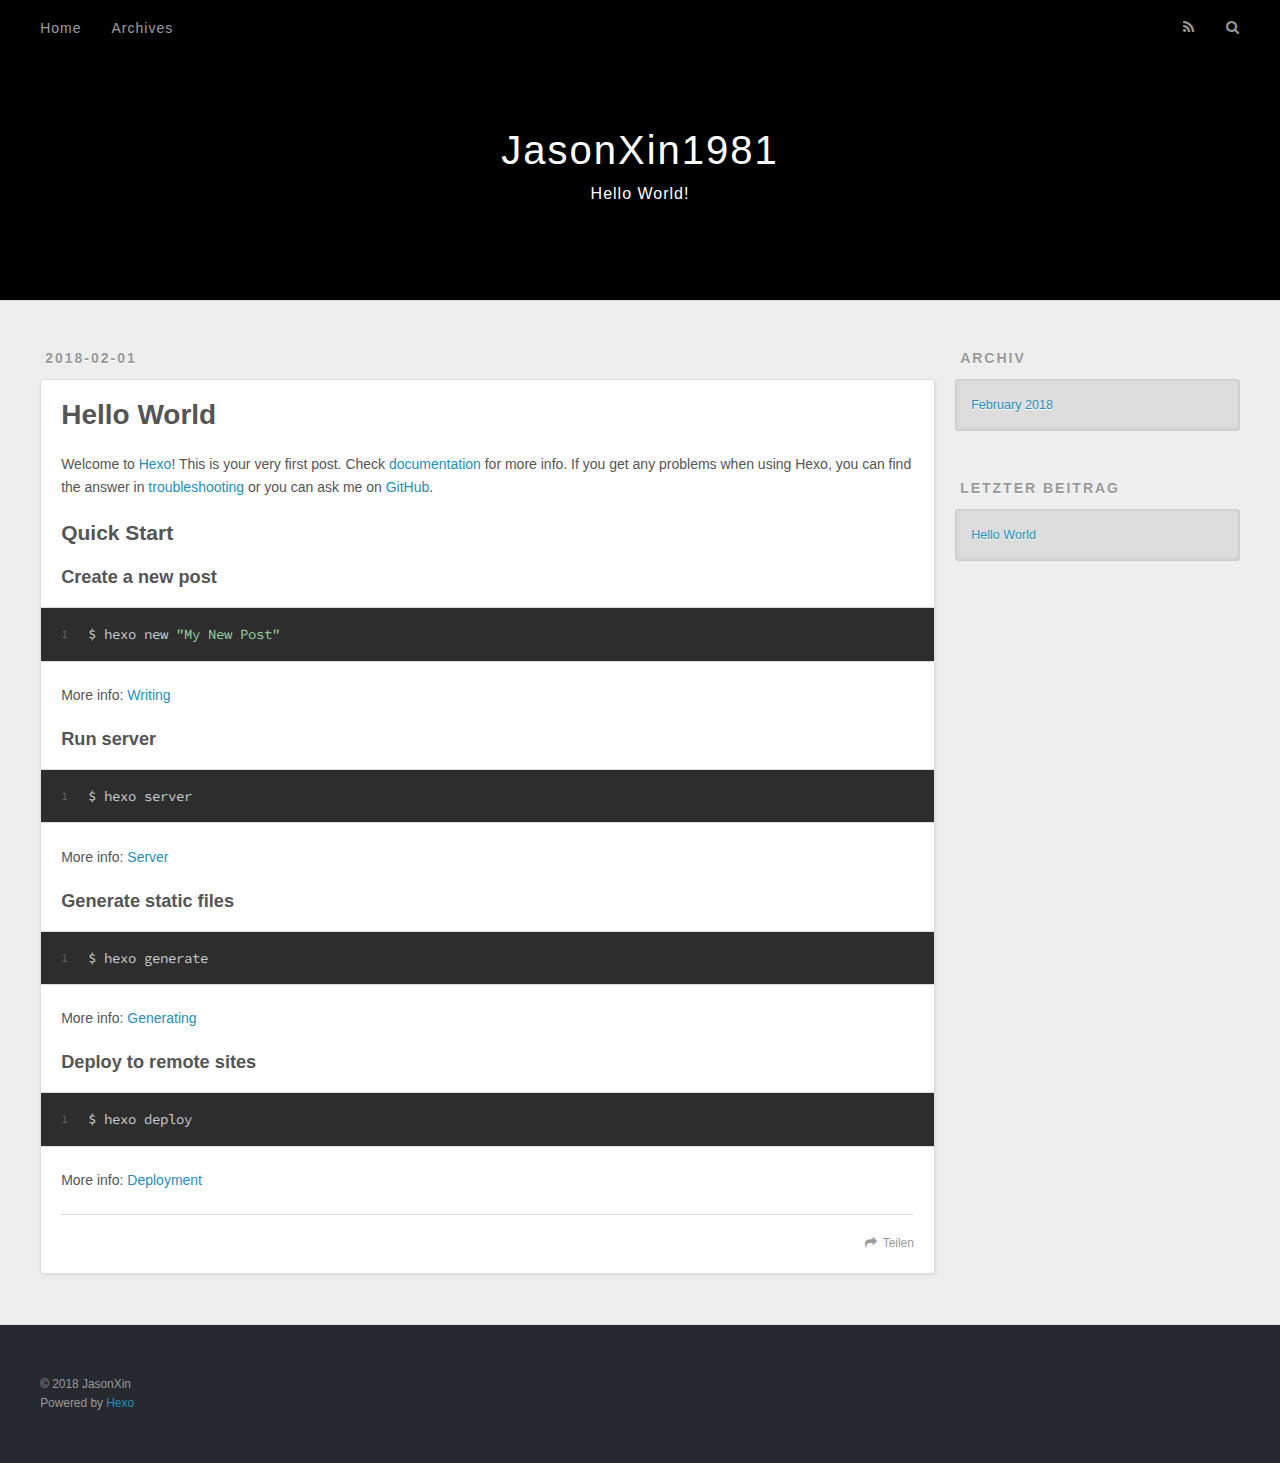
==== commit 6e58fdb1: "Site updated: 2018-02-02 17:34:52" ====
--- a/index.html
+++ b/index.html
@@ -56,9 +56,9 @@
       </nav>
       <nav id="sub-nav">
         
-          <a id="nav-rss-link" class="nav-icon" href="/atom.xml" title="RSS"></a>
+          <a id="nav-rss-link" class="nav-icon" href="/atom.xml" title="RSS Feed"></a>
         
-        <a id="nav-search-btn" class="nav-icon" title="Buscar"></a>
+        <a id="nav-search-btn" class="nav-icon" title="Suche"></a>
       </nav>
       <div id="search-form-wrap">
         <form action="//google.com/search" method="get" accept-charset="UTF-8" class="search-form"><input type="search" name="q" class="search-form-input" placeholder="Search"><button type="submit" class="search-form-submit">&#xF002;</button><input type="hidden" name="sitesearch" value="https://jasonxin1981.github.io"></form>
@@ -104,7 +104,7 @@
       
     </div>
     <footer class="article-footer">
-      <a data-url="https://jasonxin1981.github.io/2018/02/01/hello-world/" data-id="cjd5poyc50000i0qmn80cgtaz" class="article-share-link">Compartir</a>
+      <a data-url="https://jasonxin1981.github.io/2018/02/01/hello-world/" data-id="cjd5qh0680000kcqmanyqyqe2" class="article-share-link">Teilen</a>
       
       
     </footer>
@@ -130,7 +130,7 @@
   
     
   <div class="widget-wrap">
-    <h3 class="widget-title">Archivos</h3>
+    <h3 class="widget-title">Archiv</h3>
     <div class="widget">
       <ul class="archive-list"><li class="archive-list-item"><a class="archive-list-link" href="/archives/2018/02/">February 2018</a></li></ul>
     </div>
@@ -140,7 +140,7 @@
   
     
   <div class="widget-wrap">
-    <h3 class="widget-title">Posts recientes</h3>
+    <h3 class="widget-title">letzter Beitrag</h3>
     <div class="widget">
       <ul>
         
@@ -161,7 +161,7 @@
   <div class="outer">
     <div id="footer-info" class="inner">
       &copy; 2018 JasonXin<br>
-      Construido por <a href="http://hexo.io/" target="_blank">Hexo</a>
+      Powered by <a href="http://hexo.io/" target="_blank">Hexo</a>
     </div>
   </div>
 </footer>
--- a/css/style.css
+++ b/css/style.css
@@ -348,7 +348,7 @@
   left: 0;
   width: 100%;
   height: 100%;
-  background: url("images/banner.jpg") center #000;
+  background: url("images/banner1.jpg") center #000;
   -webkit-background-size: cover;
   -moz-background-size: cover;
   background-size: cover;
